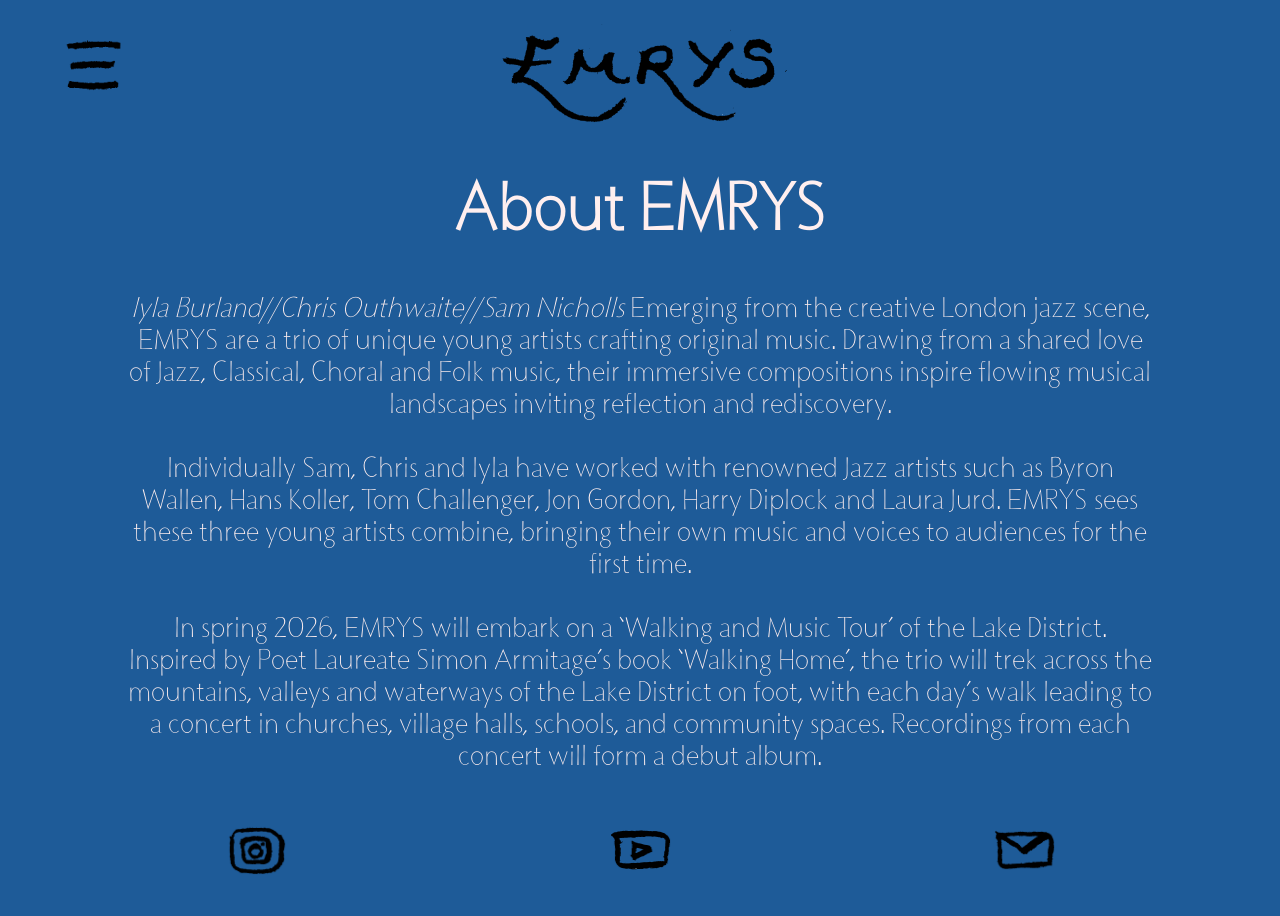
==== ABOUT.html @ a282ab23 "Add files via upload" ====
<!DOCTYPE html>
<html>
    <head>
        <meta charset="utf-8">
        <meta name="viewport" content="width=device-width, initial-scale=1.0; minimum-scale=1.0">

        <title>EMRYS</title>

        <link rel="stylesheet" href="style.css">

        <link rel="canonical" href="www.emrysmusic.com">

        <link rel="icon" href="EMRYSLOGOFAVICON.png">


        <meta name="author" content="Iyla Burland">

        <meta name="description" content="Emerging from the creative London jazz scene, EMRYS are a trio of unique young artists crafting original jazz music. Drawing from a shared love of Jazz, Classical, Choral and Folk music, their compositions inspire flowing musical landscapes, inviting reflection and rediscovery. Named after the wise folkloric figure of EMRYS (Merlin), the trio are led by the guiding force of their music and the unity of creating it together.">

        <meta name="robots" content="index, follow">

        <!--INCLUDE LINK CANONICAL TAG-->

        <style>

            
            @media only screen and (max-width: 1500px), (pointer: coarse) {body {width: 100vw; height: 100vh; background-color: rgb(30, 91, 152); background-position: center top; background-size: auto 100vh; background-repeat: no-repeat; background-attachment: scroll; overflow: hidden;}}

            @media only screen and (min-width: 1500px) {body {width: 100vw; height: 100vh; background-color: rgb(30, 91, 152); background-position: center; background-size: contain; background-repeat: no-repeat; background-attachment: fixed;}}


          
            button {background-color: rgba(0, 128, 0, 0); opacity: 100%;}
           





/*.show {display: block;}*/
        </style>


            

        

        
        


    </head>

    <body>

        
        

        <script>
        function myFunction() {
  document.getElementById("myDropdown").classList.toggle("show");
}
// Close the dropdown menu if the user clicks outside of it
window.onclick = function(event) {
  if (!event.target.matches('.dropbtn')) {
    var dropdowns = document.getElementsByClassName("dropdown-content");
    var i;
    for (i = 0; i < dropdowns.length; i++) {
      var openDropdown = dropdowns[i];
      if (openDropdown.classList.contains('show')) {
        openDropdown.classList.remove('show');
      }
    }
  }
  
}


function blockhide() {
  document.getElementById("blockhide").classList.toggle("hide");
}
// Close the dropdown menu if the user clicks outside of it


/*
function menubuttonrotate() {
  document.getElementById('menulogorotate').src="menulogorotate.png"
}

function menubuttonreverse () {
  document.getElementById('menulogorotate').src="menulogo.png"
}

function hidedropdown () {
  document.getElementById('myDropdown').classList.remove('show')
}

*/



function menubuttonrotate() {
var menulogorotate = document.getElementById("menulogorotate");
    
  if (menulogorotate.style.transform === 'rotate(90deg)') {
    menulogorotate.style.transform = 'rotate(0deg)';
  } else {
    menulogorotate.style.transform = 'rotate(90deg)';
  }
  }




</script>

        

    <!--
            @media only screen and (max-width: 1500px), (pointer: coarse) {body {width: 100vw; height: 100vh; background-image: url(EMRYSBACKGROUND.jpg); background-position: center top; background-size: auto 100vh; background-repeat: no-repeat; background-attachment: scroll; overflow: hidden;}}

            @media only screen and (min-width: 1500px) {body {width: 100vw; height: 100vh; background-image: url(EMRYSBACKGROUND.jpg); background-position: center; background-size: contain; background-repeat: no-repeat; background-attachment: fixed;}}
-->
           <div class="headersmall">
            
            <div>
              <div class="dropdown-small"> 
                <button onclick="myFunction(); menubuttonrotate(); blockhide()" class="dropbtn"><img class="menu-items" id="menulogorotate" style="text-align: center; text-justify: center; transform: translate(0vw, -0.5vh);" src="menulogo.png" alt="Menu"></button>
                  <div id="myDropdown" class="dropdown-content-small">
                    <div class="headercontentsmall" style="margin-top: 15vh;">
                      <div></div>
                      <div> <a style="height: 10vh; padding-top: 5vh;" href="ABOUT.html"><img style="transform: translate(0%,0%); position: relative; place-items: right; align-items: right; text-align: right; filter: invert(100%);" class="about" src="ABOUT.png" alt="About EMRYS"></a></a></div>
                      <div></div>
                    
                    </div>

                    <div class="headercontentsmall" style="margin-top: 30vh;">
                      <div></div>
                      <div> <a style="height: 17vh; padding-top: 2.5vh;" href="WALKING-TOUR.html"><img style="transform: translate(0%,0%); place-items: center; filter: invert(100%);" class="mountain" src="MOUNTAIN.png" alt="EMRYS Walking Tour 2026"></a></div>
                      <div></div>
                    </div>
                    
                    <div class="headercontentsmall" style="margin-top: 49.5vh;">
                      <div></div>
                      <div><a style="height: 22vh; padding-top: 2.5vh;" href="UPCOMING-GIGS.html"><img style="transform: translate(0%,0%); place-items: center; filter: invert(100%);" class="double-bass" src="UPCOMING-GIGS.png" alt="EMRYS Upcoming Concerts"></a></div>
                      <div></div>
                    </div>
                  </div>
              </div>
            </div>
            <div><a href="index.html"><img class="logo" src="EMRYSLOGO.png" alt="EMRYS Homepage"></a></div>
            <div></div>
        </div> 


        <!--
        <button onclick="menubuttonreverse(); hidedropdown()" class="menubuttonreverse"><img style="opacity: 0%; z-index: 100000; size: 1000%; overflow: hidden;" src="LINKPIC.jpg" alt=""></button>
        -->
        

        <div class="headerlarge">
            
            
            <div>
                  <div class="dropdown-large"> 
                    <button class="dropbtn"><a href="index.html"><img class="logo" src="EMRYSLOGO.png" alt="EMRYS Homepage"></a></button>
                      <div id="myDropdown" class="dropdown-content-large">
                          <a href="ABOUT.html"><img style="transform: translate(20%,70%); filter: invert(100%);" class="about" src="ABOUT.png" alt="About EMRYS"></a></a>
                          <a href="WALKING-TOUR.html"><img style="transform: translate(7%,-20%); filter: invert(100%);" class="mountain" src="MOUNTAIN.png" alt="EMRYS Walking Tour 2026"></a>
                          <a href="UPCOMING-GIGS.html"><img style="transform: translate(50%,20%); filter: invert(100%);" class="double-bass" src="UPCOMING-GIGS.png" alt="EMRYS Upcoming Concerts"></a>
                  </div>
            </div>
            <div></div>
            <div></div>
        </div> 
        

        <div style="text-align: center;">

       
        
        </div>


        <div class="menu">
            
            <div><a target="_blank" href="https://www.instagram.com/emrys_music_/"><img style="text-align: center; filter: invert(0%);" class="menu-items" src="INSTAGRAM.png" alt="EMRYS Instagram"></a></div>
            <div><a target="_blank" href="https://www.youtube.com/watch?v=WxBNK2othuY&list=PLcSSja10ypCjxff4FdkxzLwWzj-yuNwCM"><img style="text-align: center; filter: invert(0%);" class="menu-items" src="YOUTUBE.png" alt="EMRYS Youtube"></a></div>
            <div><a href="CONTACT.html"><img style="text-align: center; filter: invert(0%);" class="menu-items" src="CONTACT.png" alt="EMRYS Contact Page"></a></div>
            
        </div>


        <div class="block" id="blockhide">

            <div class="block-text">
            
                <h1>About EMRYS</h1>
                
                <p><i>Iyla Burland//Chris Outhwaite//Sam Nicholls</i>
                
                Emerging from the creative London jazz scene, EMRYS are a trio of unique young artists crafting original music. Drawing
                from a shared love of Jazz, Classical, Choral and Folk music, their immersive compositions inspire flowing musical
                landscapes inviting reflection and rediscovery.
                <br><br>
                Individually Sam, Chris and Iyla have worked with renowned Jazz artists such as Byron Wallen, Hans Koller, Tom
                Challenger, Jon Gordon, Harry Diplock and Laura Jurd. EMRYS sees these three young artists combine, bringing their own
                music and voices to audiences for the first time.
                <br><br>
                In spring 2026, EMRYS will embark on a ‘Walking and Music Tour’ of the Lake District. Inspired by Poet Laureate Simon
                Armitage’s book ‘Walking Home’, the trio will trek across the mountains, valleys and waterways of the Lake District on
                foot, with each day’s walk leading to a concert in churches, village halls, schools, and community spaces. Recordings
                from each concert will form a debut album.
                
                
                </p>

                </div>
            
        </div>

        
           
        
       


    </body>


    







</html>
---- style.css ----
/*@media only screen and (max-width: 1500px) {.emrys {padding-left: 2%;}}*/
/*pointer coarse*/

@media only screen and (max-width: 1500px),
(pointer: coarse) {
    .menu {
        z-index: 10;
        padding-top: 5vh;
        position: fixed;
        padding-left: 5vw;
        padding-right: 5vw;
        bottom: 0;
        left: 0;
        right: 0;
        padding-bottom: 2vh;
        display: grid;
        grid-template-columns: 1fr 1fr 1fr;
        align-items: center;
        justify-items: center;
        visibility: visible;
    }
}

/*POINTER COARSE*/
@media only screen and (max-width: 900px),
(pointer: coarse) {
    .centre-menu {
        z-index: 10;
        padding-top: 5vh;
        position: fixed;
        bottom: 55%;
        left: 0;
        right: 0;
        padding-bottom: 2vh;
        display: grid;
        padding-left: 5vw;
        padding-right: 5vw;
        grid-template-columns: 1fr 1fr 1fr;
        align-items: center;
        justify-items: center;
    }
}

/*pointer coarse*/
@media only screen and (max-width: 900px),
(pointer: coarse) {
    .menu-blur {
        z-index: 10;
        padding-top: 5vh;
        position: fixed;
        bottom: 0;
        left: 0;
        right: 0;
        padding-bottom: 2vh;
        display: grid;
        grid-template-columns: 1fr 1fr 1fr;
        align-items: center;
        justify-items: center;
        backdrop-filter: blur(10px);
    }
}

/*pointer coarse*/
@media only screen and (max-width: 1500px),
(pointer: coarse) {
    .headersmall {
        position: fixed;
        z-index: 10;
        top: 0;
        left: 0;
        right: 0;
        display: grid;
        padding-left: 5vw;
        padding-right: 5vw;
        grid-template-columns: 1fr 1fr 1fr;
        height: 17vh;
        align-items: center;
        justify-items: center;
        visibility: visible;
    }
}

@media only screen and (max-width: 1500px),
(pointer: coarse) {
    .headercontentsmall {
        position: fixed;
        background-color: none;
        z-index: 10;
        top: 0;
        left: 0;
        right: 0;
        display: grid;
        padding-left: 5vw;
        padding-right: 5vw;
        grid-template-columns: 1fr 1fr 1fr;
        align-items: center;
        justify-items: center;
        visibility: visible;
    }
}

@media only screen and (max-width: 1500px),
(pointer: coarse) {
    .headercontentsmall:hover {
        filter: invert(100%);
    }
}

@media only screen and (max-width: 1500px),
(pointer: coarse) {
    .headerlarge {
        position: fixed;
        z-index: 10;
        top: 0;
        left: 0;
        right: 0;
        display: grid;
        padding-left: 5vw;
        padding-right: 5vw;
        grid-template-columns: 1fr 1fr 1fr;
        height: 17vh;
        align-items: center;
        justify-items: center;
        visibility: hidden;
    }
}

/*pointer coarse*/
@media only screen and (max-width: 900px),
(pointer: coarse) {
    .header-blur {
        position: fixed;
        z-index: 10;
        top: 0;
        left: 0;
        right: 0;
        display: grid;
        padding-left: 5vw;
        padding-right: 5vw;
        grid-template-columns: 2fr 1fr 1fr 1fr;
        height: 17vh;
        align-items: center;
        justify-items: center;
        mask: linear-gradient(black, black, black, black, transparent);
        -webkit-backdrop-filter: blur(7px);
        backdrop-filter: blur(7px);
        transform: translate3d(0, 0, 0);
    }
}

@media only screen and (max-width: 1500px),
(pointer: coarse) {
    .contactinfo {
        position: absolute;
        top: 0;
        left: 0;
        transform: translate(10vw, 100%);
    }
}

/*pointer coarse*/
@media only screen and (max-width: 420px),
(pointer: coarse) {
    .menu-items {
        width: 6vmax;
        filter: sepia(100%) saturate(100%);
    }
}

@media only screen and (max-width: 1500px),
(pointer: coarse) {
    .centreimage {
        padding-left: 0vw;
        text-align: center;
    }
}

@media only screen and (max-width: 420px),
(pointer: coarse) {
    .double-bass {
        width: 11vmax;
        filter: sepia(100%) saturate(100%);
        transform: rotate(20deg);
    }
}

@media only screen and (max-width: 420px),
(pointer: coarse) {
    .double-bass-small {
        width: 7vmax;
        filter: sepia(100%) saturate(100%);
        transform: rotate(20deg);
    }
}

@media only screen and (max-width: 420px),
(pointer: coarse) {
    .about {
        width: 17vmax;
        filter: sepia(100%) saturate(100%);
    }
}

@media only screen and (max-width: 420px),
(pointer: coarse) {
    .about-small {
        width: 10vmax;
        filter: sepia(100%) saturate(100%);
    }
}

@media only screen and (max-width: 420px),
(pointer: coarse) {
    .mountain {
        width: 18vmax;
        filter: sepia(100%) saturate(100%);
    }
}

@media only screen and (max-width: 420px),
(pointer: coarse) {
    .mountain-small {
        width: 10vmax;
        filter: sepia(100%) saturate(100%);
        position: absolute;
        transform: translate(-50%, -50%);
    }
}

@media only screen and (max-width: 420px),
(pointer: coarse) {
    .logo {
        width: 24vmax;
        filter: sepia(100%) saturate(100%);
    }
}

@media only screen and (max-width: 420px),
(pointer: coarse) {
    .logo-small {
        width: 15vmax;
        filter: sepia(100%) saturate(100%);
        position: absolute;
        transform: translate(-70%, -50%);
    }
}

@media only screen and (max-width: 1500px),
(pointer: coarse) {
    .block {
        position: absolute;
        top: 15vh;
        left: 0;
        height: 75vh;
        width: 110vw;
        text-justify: center;
        padding-bottom: 0;
        padding-right: 0;
        visibility: visible;
        z-index: -10000;
        background-color: none;
        overflow-y: scroll;
        scrollbar-width: thin;
        scrollbar-track-color: none;
        scrollbar-button: hidden;
        scrollbar-color: rgb(187, 84, 84);
        
    }
}

@media only screen and (max-width: 1500px),
(pointer: coarse) {
    .block-text {
        width: 80vw; margin-left: 10vw;
        
    }
}



@media only screen and (max-width: 420px),
(pointer: coarse) {
    h1 {
        font-size: 8vmin
    }
}

@media only screen and (max-width: 420px),
(pointer: coarse) {
    p {
        font-size: 4vmin;
    }
}

@media only screen and (max-width: 420px),
(pointer: coarse) {
    .link-pic {
        position: absolute;
        top: 20%;
        left: 50%;
        transform: translate(-50%, -50%);
        max-width: 90vmax;
        opacity: 0
    }
}

@media only screen and (max-width: 420px),
(pointer: coarse) {
    .teacoffee {
        display: grid;
        grid-template-columns: 1fr;
        align-items: center;
        justify-items: center;
        column-gap: 3vh;
        transform: translate(0, -25%);
    }
}

@media only screen and (max-width: 420px),
(pointer: coarse) {
    .walkingtourconcerts {
        display: grid;
        grid-template-columns: 3fr 1fr;
        align-items: center;
        justify-items: center;
        column-gap: 3vh;
        height: auto;
    }
}

@media only screen and (max-width: 600px),
(pointer: coarse) {
    .picgrid {
        display: grid;
        grid-template-columns: 1fr;
        align-items: center;
        justify-items: center;
    }
}

@media only screen and (max-width: 600px),
(pointer: coarse) {
    .picgridabout {
        display: grid;
        grid-template-columns: 1fr 1fr 1fr;
        align-items: center;
        justify-items: center;
    }
}

@media only screen and (max-width: 600px),
(pointer: coarse) {
    .collage {
        width: 90vw;
    }
}

@media only screen and (max-width: 600px),
(pointer: coarse) {
    .collagesolo {
        width: 90vw;
    }
}

@media only screen and (max-width: 600px),
(pointer: coarse) {
    .collageabout {
        width: 30vw;
    }
}

@media only screen and (max-width: 500px),
(pointer: coarse) {
    .center {
        position: relative;
        padding-top: 5vh;
        display: flex;
        justify-content: center;
        align-items: center;
    }
}





@media only screen and (min-width: 600px) and (max-width: 900px) and (pointer: fine) {
    .header-blur {
        position: fixed;
        z-index: 10;
        top: 0;
        left: 0;
        right: 0;
        margin: auto;
        height: 23vh;
        display: grid;
        grid-template-columns: 1fr 1fr 1fr 1fr;
        align-items: center;
        justify-items: center;
        mask: linear-gradient(black, black, black, black, transparent);
        -webkit-backdrop-filter: blur(7px);
        backdrop-filter: blur(7px);
        transform: translate3d(0, 0, 0);
        width: 100vmin;
    }
}





/*keep below as breakpoint margins, set above as pointer coarse?*/
/*
@media only screen and (min-width: 900px) and (max-width: 1500px) and (pointer: coarse) {.menu {z-index: 10; position: fixed; bottom: 0; left: 0; right: 0; padding-bottom: 2vh; padding-left: 5vw; padding-right: 5vw; display: grid; grid-template-columns: 1fr 1fr 1fr; align-items: center; justify-items: center; visibility: visible;}
}

@media only screen and (min-width: 900px) and (max-width: 1500px) and (pointer: fine) {.menu {z-index: 10; position: fixed; bottom: 0; left: 0; right: 0; padding-bottom: 2vh; margin-left: auto; margin-right: auto; width: 155vh; display: grid; grid-template-columns: 1fr 1fr 1fr; align-items: center; justify-items: center; visibility: visible;}
}

@media only screen and (min-width: 900px) and (max-width: 1500px) and (pointer: coarse) {.centre-menu {z-index: 10; padding-top: 5vh; position: fixed; bottom: 57%; left: 0; right: 0; padding-bottom: 2vh; display: grid; padding-left: 5vw; padding-right: 5vw; grid-template-columns: 1fr 1fr 1fr; align-items: center; justify-items: center;}
}

@media only screen and (min-width: 900px) and (max-width: 1500px) and (pointer: fine) {.centre-menu {z-index: 10; position: fixed; top: 42vh; bottom: 40vh; left: 0; right: 0; padding-bottom: 2vh; margin-left: auto; margin-right: auto; display: grid; width: 155vh; grid-template-columns: 1fr 1fr 1fr; align-items: center; justify-items: center;}
}

@media only screen and (min-width: 900px) and (max-width: 1500px) and (pointer: coarse) {.headersmall {position: fixed; z-index: 10; top: 0; left: 0; right: 0; padding-left: 5vw; padding-right: 5vw; display: grid; grid-template-columns: 1fr 1fr 1fr; align-items: center; justify-items: center; visibility: visible;}
}

@media only screen and (min-width: 900px) and (max-width: 1500px) and (pointer: fine) {.headersmall {position: fixed; z-index: 10; top: 0; left: 0; right: 0; padding-left: 5vw; padding-right: 5vw; display: grid; grid-template-columns: 1fr 1fr 1fr; align-items: center; justify-items: center; visibility: visible;}
}

@media only screen and (min-width: 900px) and (max-width: 1500px) and (pointer: fine) {.headerlarge {position: fixed; z-index: 10; top: 0; left: 0; right: 0; height: 23vh; margin-left: auto; margin-right: auto; width: 155vh; display: grid; grid-template-columns: 1fr 1fr 1fr; align-items: center; justify-items: center; visibility: hidden;}
}

@media only screen and (min-width: 900px) and (max-width: 1500px) and (pointer: coarse) {.headerlarge {position: fixed; z-index: 10; top: 0; left: 0; right: 0; height: 23vh; margin-left: auto; margin-right: auto; width: 155vh; display: grid; grid-template-columns: 1fr 1fr 1fr; align-items: center; justify-items: center; visibility: hidden;}
}
*/
@media only screen and (min-width: 900px) and (max-width: 1500px) and (pointer: coarse) {
    .header-blur {
        position: fixed;
        z-index: 10;
        top: 0;
        left: 0;
        right: 0;
        margin-left: auto;
        margin-right: auto;
        display: grid;
        grid-template-columns: 2fr 1fr 1fr 1fr;
        align-items: center;
        justify-items: center;
        mask: linear-gradient(black, black, black, black, transparent);
        -webkit-backdrop-filter: blur(7px);
        backdrop-filter: blur(7px);
        transform: translate3d(-58px, 0, 0);
        height: 23vmin;
    }
}

/*pointer coarse*/
@media only screen and (min-width: 900px) and (max-width: 1500px) and (pointer: fine) {
    .header-blur {
        position: fixed;
        z-index: 10;
        top: 0;
        left: 0;
        right: 0;
        margin: auto;
        height: 23vh;
        display: grid;
        grid-template-columns: 2fr 1fr 1fr 1fr;
        align-items: center;
        justify-items: center;
        mask: linear-gradient(black, black, black, black, transparent);
        -webkit-backdrop-filter: blur(7px);
        backdrop-filter: blur(7px);
        transform: translate3d(-58px, 0, 0);
        width: 130vh;
    }
}













/*@media only screen and (min-width: 1500px) {.emrys {padding-left: 20%;}}*/

@media only screen and (min-width: 1500px) {
    .menu {
        z-index: 10;
        position: fixed;
        bottom: 0;
        left: 0;
        right: 0;
        padding-bottom: 2vh;
        padding-left: 0vw;
        padding-right: 0vw;
        display: grid;
        grid-template-columns: 1fr 1fr 1fr;
        align-items: center;
        justify-items: center;
    }
}

@media only screen and (min-width: 1500px) {
    .centre-menu {
        z-index: 10;
        position: fixed;
        top: 42vh;
        bottom: 40vh;
        left: 0;
        right: 0;
        padding-bottom: 2vh;
        padding-left: 0vw;
        padding-right: 0vw;
        display: grid;
        grid-template-columns: 1fr 1fr 1fr;
        align-items: center;
        justify-items: center;
    }
}

@media only screen and (min-width: 1500px) {
    .centreimage {
        padding-left: 9vw;
    }
}

@media only screen and (min-width: 1500px) {
    .menu-blur {
        z-index: 10;
        position: fixed;
        bottom: 0;
        left: 0;
        right: 0;
        padding-bottom: 2vh;
        padding-left: 10vw;
        padding-right: 10vw;
        display: grid;
        grid-template-columns: 1fr 1fr 1fr;
        align-items: center;
        justify-items: center;
    }
}

@media only screen and (min-width: 1500px) {
    .headersmall {
        position: fixed;
        z-index: 10;
        width: vw;
        height: 23vh;
        top: 0;
        left: 0;
        right: 0;
        padding-left: 0;
        padding-right: 0;
        display: grid;
        grid-template-columns: 1fr 1fr 1fr;
        align-items: center;
        justify-items: center;
        margin-left: auto;
        margin-right: auto;
        visibility: hidden;
    }
}

@media only screen and (min-width: 1500px) {
    .headerlarge {
        position: fixed;
        z-index: 10;
        width: vw;
        height: 23vh;
        top: 0;
        left: 0;
        right: 0;
        padding-left: 0;
        padding-right: 0;
        display: grid;
        grid-template-columns: 1fr 1fr 1fr;
        align-items: center;
        justify-items: center;
        margin-left: auto;
        margin-right: auto;
        visibility: visible;
    }
}

@media only screen and (min-width: 1500px) {
    .header-blur {
        position: fixed;
        z-index: 10;
        top: 0;
        left: 0;
        right: 0;
        margin: auto;
        height: 23vh;
        display: grid;
        grid-template-columns: 2fr 1fr 1fr 1fr;
        align-items: center;
        justify-items: center;
        mask: linear-gradient(black, black, black, black, transparent);
        -webkit-backdrop-filter: blur(7px);
        backdrop-filter: blur(7px);
        transform: translate3d(-89px, 0, 0);
        width: 130vh;
    }
}

@media only screen and (min-width: 1500px) {
    .contactinfo {
        position: absolute;
        transform: translate(0%, 100%);
        margin-right: 17vw;
        margin-left: 17vw;
    }
}

@media only screen and (min-width: 420px) {
    .menu-items {
        width: 7vmin;
        filter: sepia(100%) saturate(100%);
    }
}

@media only screen and (min-width: 420px) {
    .double-bass {
        width: 13vmin;
        filter: sepia(100%) saturate(100%);
    }
}

@media only screen and (min-width: 420px) {
    .about {
        width: 20vmin;
        filter: sepia(100%) saturate(100%);
    }
}

@media only screen and (min-width: 420px) {
    .mountain {
        width: 24vmin;
        filter: sepia(100%) saturate(100%);
    }
}

@media only screen and (min-width: 420px) {
    .double-bass-small {
        width: 10vmin;
        filter: sepia(100%) saturate(100%);
    }
}

@media only screen and (min-width: 420px) {
    .about-small {
        width: 15vmin;
        filter: sepia(100%) saturate(100%);
    }
}

@media only screen and (min-width: 420px) {
    .mountain-small {
        width: 18vmin;
        filter: sepia(100%) saturate(100%);
        position: absolute;
        transform: translate(-50%, -50%);
    }
}

@media only screen and (min-width: 420px) {
    .teacoffee {
        display: grid;
        grid-template-columns: 1fr;
        align-items: center;
        justify-items: center;
        column-gap: 3vh;
        transform: translate(0, -25%);
    }
}

@media only screen and (min-width: 420px) {
    .walkingtourconcerts {
        display: grid;
        grid-template-columns: 3fr 1fr;
        align-items: center;
        justify-items: center;
        column-gap: 3vh;
        height: auto;
    }
}


@media only screen and (min-width: 420px) {
    .logo {
        width: 34vmin;
        filter: sepia(100%) saturate(100%);
        position: absolute;
        transform: translate(-50%, -50%);
    }
}

@media only screen and (min-width: 420px) {
    .logo-small {
        width: 29vmin;
        filter: sepia(100%) saturate(100%);
        position: absolute;
        transform: translate(-50%, -50%);
    }
}

@media only screen and (min-width: 420px) {
    h1 {
        font-size: 7vmin;
    }
}



@media only screen and (min-width: 420px) {
    p {
        font-size: 3vmin;
    }
}

@media only screen and (min-width: 420px) {
    .link-pic {
        position: absolute;
        top: 20%;
        left: 50%;
        transform: translate(-50%, -50%);
        max-height: 70vmin;
        opacity: 1
    }
}

@media only screen and (min-width: 600px) {
    .picgrid {
        display: grid;
        grid-template-columns: 1fr 1fr;
        column-gap: 1vw;
    }
}

@media only screen and (min-width: 600px) {
    .picgridabout {
        display: grid;
        grid-template-columns: 1fr 1fr 1fr;
        column-gap: 1vw;
    }
}

@media only screen and (min-width: 600px) {
    .collage {
        width: 100%;
    }
}

@media only screen and (min-width: 600px) {
    .collageabout {
        width: 100%;
    }
}

@media only screen and (min-width: 600px) {
    .collagesolo {
        width: 60%;
    }
}

@media only screen and (min-width: 1500px) {
    .block {
        position: absolute;
        top: 15vh;
        left: 0;
        width: 100vw;
        height: 70vh;
        text-justify: center;
        padding-bottom: 0;
        padding-right: 0;
        visibility: visible;
        z-index: -10000;
        background-color: none;
        overflow-y: scroll;
        scrollbar-width: thin;
        scrollbar-track-color: none;
        scrollbar-button: hidden;
        scrollbar-color: rgb(187, 84, 84);
        
    }
}

@media only screen and (min-width: 1500px),
(pointer: coarse) {
    .block-text {
        width: 50vw; margin-left: 25vw;
        
    }
}

@media only screen and (min-width: 500px) {
    .center {
        position: relative;
        padding-top: 5vh;
        display: flex;
        justify-content: center;
        align-items: center;
    }
}

h1 {
    font-family: Evening-Regular;
    font-weight: bold;
    color: rgb(255, 239, 239);
    z-index: 0;
    text-align: center;
}

h2 {
    font-family: Evening-Regular;
    color: rgb(255, 239, 239);
    z-index: 0;
    text-align: center;
}

a {
    text-decoration: none;
    color: rgb(255, 239, 239);
}

.link-pic {
    position: absolute;
    transform: translate(-50%, 0);
    max-width: 90vmax;
    opacity: 0;
    z-index: 0;
}

@media only screen and (max-width: 1500px){
p {
    font-family: Evening-Regular;
    font-weight: normal;
    color: rgb(255, 239, 239);
    z-index: 0;
    text-align: center;
}
}

@media only screen and (min-width: 1500px){
p {
    font-family: Evening-Regular;
    font-weight: normal;
    color: rgb(255, 239, 239);
    z-index: 0;
    text-align: center;
}
}


iframe {
    width: 80vmin;
    height: 45vmin
}


.mailing-list {
    color: rgb(255, 255, 255);
    font-weight: bold;
    filter: sepia(100%) saturate(100%);
    background-color: black;
}

.hover-effect:hover {
    cursor: pointer;
    color: black;
    background-color: rgb(255, 255, 255);
    filter: sepia(100%) saturate(100%);
}

@font-face {
    font-family: Evening-Regular;
    src: url("Evening-Regular.otf");
}



/*  UPDATES*/



@media only screen and (max-width:1500px) {
    .dropbtn {
        position: fixed;
        top: 0;
        left: 2vw;
        width: 15vmin;
        height: 17vh;
        font-family: Evening-Regular;
        font-weight: Bold;
        padding: 0px;
        font-size: 16px;
        border: none;
        cursor: pointer;
        z-index: 1000;
        background-color: none;
        transform: translate(0, -0.3vh);
        background-color: none;
    }
}


@media only screen and (min-width:1500px) {
    .dropbtn {
        position: fixed;
        top: 3vh;
        left: 10vw;
        width: 34vmin;
        height: 12vmin;
        font-family: Evening-Regular;
        font-weight: Bold;
        padding: 0px;
        font-size: 16px;
        border: none;
        cursor: pointer;
        z-index: 1000;

    }
}



/* Dropdown button on hover & focus 
.dropbtn:hover, .dropbtn:focus {
  background-color: #2980B9;
}*/

/* The container <div> - needed to position the dropdown content */
.dropdown-small {
    position: fixed;
    top: 0;
    left: 0;
    padding-top: 0vh;
    z-index: 1000;


}

.dropdown-large {
    position: fixed;
    top: 15vh;
    left: 10vw;
    padding-top: 0vh;
    z-index: 1000;
}

/* Dropdown Content (Hidden by Default) */
.dropdown-content-small {
    display: none;
    position: fixed;
    top: 0;
    left: 0;
    background-color: none;
    width: 100vw;
    z-index: 1000;
    align-items: center;
    text-align: center;



}

.dropdown-content-large {
    display: none;
    position: fixed;
    top: 15vh;
    left: 10vw;
    background-color: none;
    width: 34vmin;
    z-index: 1000;
    align-items: center;
    text-align: center;
    

}

/* Links inside the dropdown */

.dropdown-content-small a {
    color: black;
    padding: none;
    text-decoration: none;
    display: grid;
    width: device-width;
    grid-template-rows: 1fr 1fr 1fr;
    font-family: Evening-Regular;
    font-weight: Bold;
    z-index: 1000;
    align-items: center;
    justify-content: center;
    place-items: center;



}


.dropdown-content-large a {
    color: black;
    padding: 12px 16px;
    text-decoration: none;
    display: grid;
    height: 15vmin;
    grid-template-rows: 1fr 1fr 1fr;
    font-family: Evening-Regular;
    font-weight: Bold;
    z-index: 1000;
}


/* Show the dropdown menu on hover */



@media only screen and (min-width: 1500px) {
    .dropdown-large:hover .dropdown-content-large {
        display: grid;
    }
}

/* Change the background color of the dropdown button when the dropdown content is shown*/
@media only screen and (min-width: 1500px) {
    .dropdown-large:hover .dropbtn {
        filter: invert(100%);
        background-color: white;
    }
}

/*
@media only screen and (max-width: 800px) {
.dropdown:hover .dropbtn {filter: invert(100%); background-color: rgba(255, 255, 255, 0);}}

.dropdown-content-small a:hover {filter: invert(100%);}*/

.dropdown-content-large a:hover {
    filter: invert(100%);
}


.show {
    display: grid;
}

.hide {
    
    visibility: hidden;
}

.menubuttonreverse {
    size: 100000%;

    border: none;

}
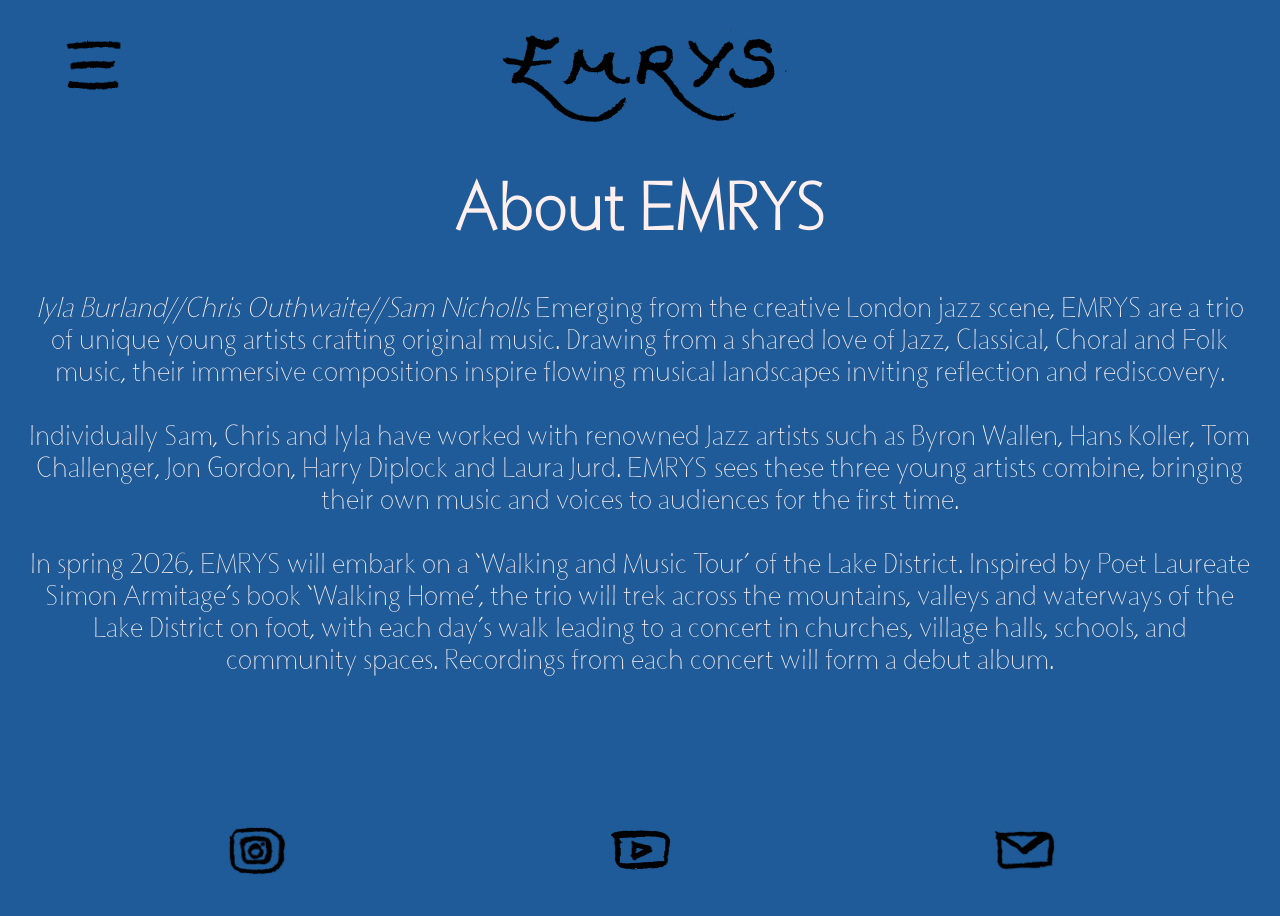
==== commit 36f27868: "Add files via upload" ====
--- a/ABOUT.html
+++ b/ABOUT.html
@@ -216,6 +216,8 @@
                 
                 </p>
 
+                
+
                 </div>
             
         </div>
--- a/style.css
+++ b/style.css
@@ -251,7 +251,7 @@
         position: absolute;
         top: 15vh;
         left: 0;
-        height: 75vh;
+        height: 65vh;
         width: 110vw;
         text-justify: center;
         padding-bottom: 0;
@@ -271,7 +271,7 @@
 @media only screen and (max-width: 1500px),
 (pointer: coarse) {
     .block-text {
-        width: 80vw; margin-left: 10vw;
+        width: 96vw; margin-left: 2vw;
         
     }
 }
@@ -288,7 +288,7 @@
 @media only screen and (max-width: 420px),
 (pointer: coarse) {
     p {
-        font-size: 4vmin;
+        font-size: 5vmin;
     }
 }
 
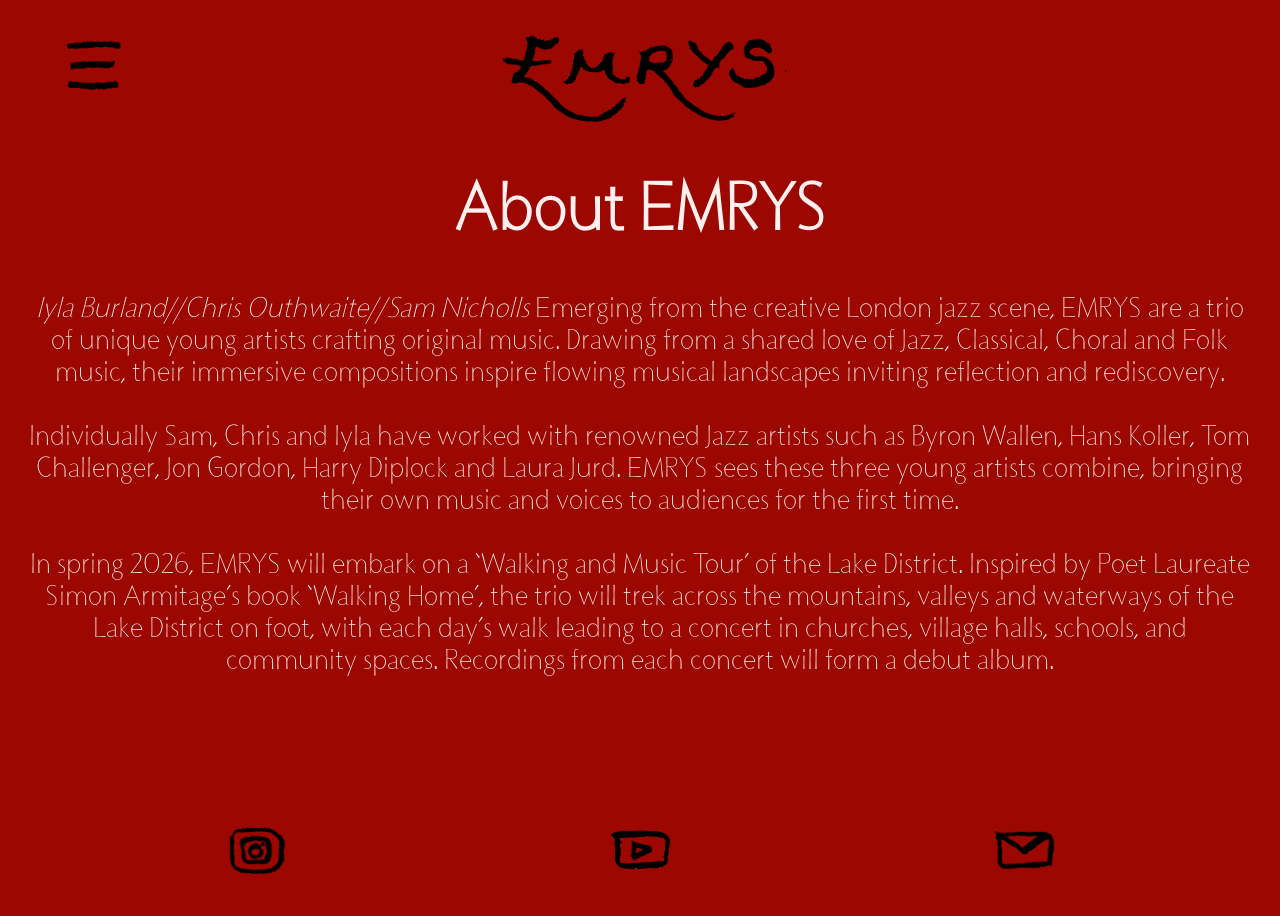
==== commit 314d7f73: "Add files via upload" ====
--- a/ABOUT.html
+++ b/ABOUT.html
@@ -25,9 +25,9 @@
         <style>
 
             
-            @media only screen and (max-width: 1500px), (pointer: coarse) {body {width: 100vw; height: 100vh; background-color: rgb(30, 91, 152); background-position: center top; background-size: auto 100vh; background-repeat: no-repeat; background-attachment: scroll; overflow: hidden;}}
-
-            @media only screen and (min-width: 1500px) {body {width: 100vw; height: 100vh; background-color: rgb(30, 91, 152); background-position: center; background-size: contain; background-repeat: no-repeat; background-attachment: fixed;}}
+            @media only screen and (max-width: 1500px), (pointer: coarse) {body {width: 100vw; height: 100vh; background-color: rgb(156, 8, 0); background-position: center top; background-size: auto 100vh; background-repeat: no-repeat; background-attachment: scroll; overflow: hidden;}}
+
+            @media only screen and (min-width: 1500px) {body {width: 100vw; height: 100vh; background-color: rgb(156, 8, 0); background-position: center; background-size: contain; background-repeat: no-repeat; background-attachment: fixed;}}
 
 
           
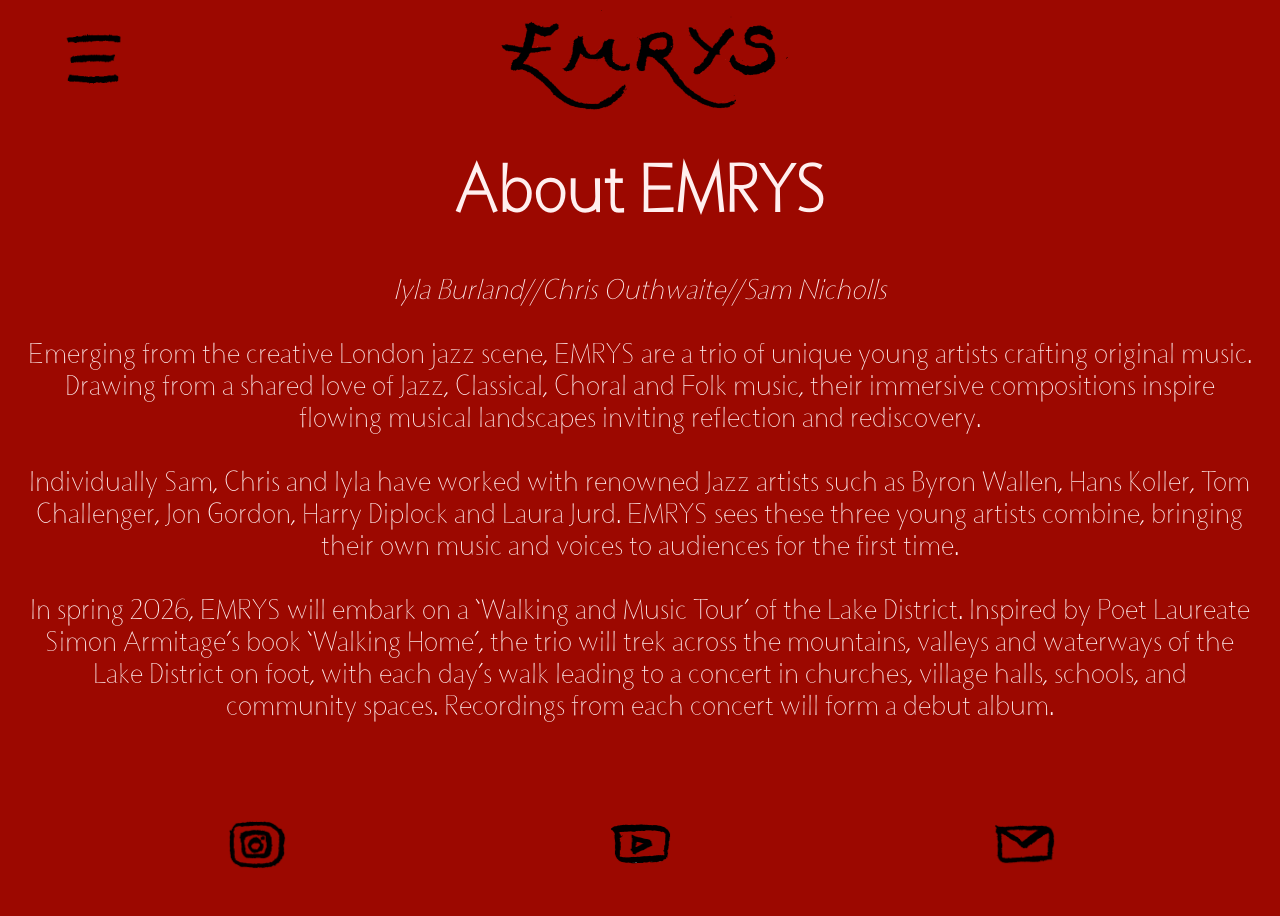
==== commit d0804e6e: "Add files via upload" ====
--- a/ABOUT.html
+++ b/ABOUT.html
@@ -29,7 +29,6 @@
 
             @media only screen and (min-width: 1500px) {body {width: 100vw; height: 100vh; background-color: rgb(156, 8, 0); background-position: center; background-size: contain; background-repeat: no-repeat; background-attachment: fixed;}}
 
-
           
             button {background-color: rgba(0, 128, 0, 0); opacity: 100%;}
            
@@ -57,63 +56,7 @@
         
         
 
-        <script>
-        function myFunction() {
-  document.getElementById("myDropdown").classList.toggle("show");
-}
-// Close the dropdown menu if the user clicks outside of it
-window.onclick = function(event) {
-  if (!event.target.matches('.dropbtn')) {
-    var dropdowns = document.getElementsByClassName("dropdown-content");
-    var i;
-    for (i = 0; i < dropdowns.length; i++) {
-      var openDropdown = dropdowns[i];
-      if (openDropdown.classList.contains('show')) {
-        openDropdown.classList.remove('show');
-      }
-    }
-  }
-  
-}
-
-
-function blockhide() {
-  document.getElementById("blockhide").classList.toggle("hide");
-}
-// Close the dropdown menu if the user clicks outside of it
-
-
-/*
-function menubuttonrotate() {
-  document.getElementById('menulogorotate').src="menulogorotate.png"
-}
-
-function menubuttonreverse () {
-  document.getElementById('menulogorotate').src="menulogo.png"
-}
-
-function hidedropdown () {
-  document.getElementById('myDropdown').classList.remove('show')
-}
-
-*/
-
-
-
-function menubuttonrotate() {
-var menulogorotate = document.getElementById("menulogorotate");
-    
-  if (menulogorotate.style.transform === 'rotate(90deg)') {
-    menulogorotate.style.transform = 'rotate(0deg)';
-  } else {
-    menulogorotate.style.transform = 'rotate(90deg)';
-  }
-  }
-
-
-
-
-</script>
+        
 
         
 
@@ -122,7 +65,7 @@
 
             @media only screen and (min-width: 1500px) {body {width: 100vw; height: 100vh; background-image: url(EMRYSBACKGROUND.jpg); background-position: center; background-size: contain; background-repeat: no-repeat; background-attachment: fixed;}}
 -->
-           <div class="headersmall">
+           <div class="headersmall" id="headersmall">
             
             <div>
               <div class="dropdown-small"> 
@@ -153,7 +96,11 @@
             <div></div>
         </div> 
 
-
+<div id="headershrunk" class="headershrink">
+          <div><img style="height: 5vh;" src="EMRYSLOGOFAVICON.png" alt=""></div>
+          <div></div>
+          <div></div>
+        </div>
         <!--
         <button onclick="menubuttonreverse(); hidedropdown()" class="menubuttonreverse"><img style="opacity: 0%; z-index: 100000; size: 1000%; overflow: hidden;" src="LINKPIC.jpg" alt=""></button>
         -->
@@ -183,7 +130,7 @@
         </div>
 
 
-        <div class="menu">
+        <div class="menu" id="menu">
             
             <div><a target="_blank" href="https://www.instagram.com/emrys_music_/"><img style="text-align: center; filter: invert(0%);" class="menu-items" src="INSTAGRAM.png" alt="EMRYS Instagram"></a></div>
             <div><a target="_blank" href="https://www.youtube.com/watch?v=WxBNK2othuY&list=PLcSSja10ypCjxff4FdkxzLwWzj-yuNwCM"><img style="text-align: center; filter: invert(0%);" class="menu-items" src="YOUTUBE.png" alt="EMRYS Youtube"></a></div>
@@ -193,12 +140,16 @@
 
 
         <div class="block" id="blockhide">
-
+          
+
+
+        
             <div class="block-text">
-            
-                <h1>About EMRYS</h1>
+              
+              <h1>About EMRYS</h1>
                 
                 <p><i>Iyla Burland//Chris Outhwaite//Sam Nicholls</i>
+                  <br><br>
                 
                 Emerging from the creative London jazz scene, EMRYS are a trio of unique young artists crafting original music. Drawing
                 from a shared love of Jazz, Classical, Choral and Folk music, their immersive compositions inspire flowing musical
@@ -215,17 +166,123 @@
                 
                 
                 </p>
-
-                
-
-                </div>
-            
-        </div>
-
-        
-           
-        
-       
+              <br><br><br><br><br><br><br><br><br><br>
+              </div>
+            
+</div>
+
+        <script>
+        function myFunction() {
+  document.getElementById("myDropdown").classList.toggle("show");
+}
+// Close the dropdown menu if the user clicks outside of it
+window.onclick = function(event) {
+  if (!event.target.matches('.dropbtn')) {
+    var dropdowns = document.getElementsByClassName("dropdown-content");
+    var i;
+    for (i = 0; i < dropdowns.length; i++) {
+      var openDropdown = dropdowns[i];
+      if (openDropdown.classList.contains('show')) {
+        openDropdown.classList.remove('show');
+      }
+    }
+  }
+  
+}
+
+
+function blockhide() {
+  document.getElementById("blockhide").classList.toggle("hide");
+}
+// Close the dropdown menu if the user clicks outside of it
+
+
+/*
+function menubuttonrotate() {
+  document.getElementById('menulogorotate').src="menulogorotate.png"
+}
+
+function menubuttonreverse () {
+  document.getElementById('menulogorotate').src="menulogo.png"
+}
+
+function hidedropdown () {
+  document.getElementById('myDropdown').classList.remove('show')
+}
+
+*/
+
+
+
+function menubuttonrotate() {
+var menulogorotate = document.getElementById("menulogorotate");
+    
+  if (menulogorotate.style.transform === 'rotate(90deg)') {
+    menulogorotate.style.transform = 'rotate(0deg)';
+  } else {
+    menulogorotate.style.transform = 'rotate(90deg)';
+  }
+  }
+
+
+
+
+  const scrollableBlock = document.getElementById("blockhide");
+  const header = document.getElementById("headershrunk");
+// 2. Attach the scroll event listener directly to that block
+scrollableBlock.addEventListener("scroll", () => {
+  const totalScrollableHeight = scrollableBlock.scrollHeight - scrollableBlock.clientHeight;
+
+  const currentScroll = scrollableBlock.scrollTop;
+
+  const scrollPercentage = currentScroll / totalScrollableHeight;
+  
+  // 3. Measure the scroll position of the block itself (not the window)
+  if (scrollPercentage >= 0.005) {
+    header.classList.add("showheadershrunk"); 
+  } else {
+    header.classList.remove("showheadershrunk"); 
+  }
+});
+
+
+
+const headersmall = document.getElementById("headersmall");
+// 2. Attach the scroll event listener directly to that block
+scrollableBlock.addEventListener("scroll", () => {
+  const totalScrollableHeight = scrollableBlock.scrollHeight - scrollableBlock.clientHeight;
+
+  const currentScroll = scrollableBlock.scrollTop;
+
+  const scrollPercentage = currentScroll / totalScrollableHeight;
+  
+  // 3. Measure the scroll position of the block itself (not the window)
+  if (scrollPercentage >= 0.005) {
+    headersmall.classList.add("headersmallhide"); 
+  } else {
+    headersmall.classList.remove("headersmallhide"); 
+  }
+});
+
+
+const menu = document.getElementById("menu");
+// 2. Attach the scroll event listener directly to that block
+scrollableBlock.addEventListener("scroll", () => {
+  const totalScrollableHeight = scrollableBlock.scrollHeight - scrollableBlock.clientHeight;
+
+  const currentScroll = scrollableBlock.scrollTop;
+
+  const scrollPercentage = currentScroll / totalScrollableHeight;
+  
+  // 3. Measure the scroll position of the block itself (not the window)
+  if (scrollPercentage >= 0.01) {
+    menu.classList.add("menuhide"); 
+  } else {
+    menu.classList.remove("menuhide"); 
+  }
+});
+
+</script>
 
 
     </body>
--- a/style.css
+++ b/style.css
@@ -4,7 +4,7 @@
 @media only screen and (max-width: 1500px),
 (pointer: coarse) {
     .menu {
-        z-index: 10;
+        z-index: 100;
         padding-top: 5vh;
         position: fixed;
         padding-left: 5vw;
@@ -18,8 +18,13 @@
         align-items: center;
         justify-items: center;
         visibility: visible;
-    }
-}
+        opacity: 1;
+        transition: opacity 0.2s ease;
+        background-color: rgb(156, 8, 0);
+    }
+}
+
+.menu.menuhide {opacity: 0;}
 
 /*POINTER COARSE*/
 @media only screen and (max-width: 900px),
@@ -65,7 +70,7 @@
 (pointer: coarse) {
     .headersmall {
         position: fixed;
-        z-index: 10;
+        z-index: 100;
         top: 0;
         left: 0;
         right: 0;
@@ -73,12 +78,43 @@
         padding-left: 5vw;
         padding-right: 5vw;
         grid-template-columns: 1fr 1fr 1fr;
-        height: 17vh;
+        height: 13vh;
         align-items: center;
         justify-items: center;
         visibility: visible;
-    }
-}
+        transition: visibility 0.1s ease;
+    }
+}
+
+.headersmall.headersmallhide {visibility: hidden;}
+
+@media only screen and (max-width: 1500px),
+(pointer: coarse) {
+    .headershrink {
+        position: fixed;
+        z-index: 100;
+        top: 0;
+        left: 0;
+        right: 0;
+        display: grid;
+        padding-left: 5vw;
+        padding-right: 5vw;
+        grid-template-columns: 1fr 1fr 1fr;
+        height: 5vh;
+        align-items: left;
+        justify-items: left;
+        opacity: 0;
+        background-color: white;
+        filter: invert(100%);
+        transition: opacity 0.2s ease;
+    }
+}
+
+.headershrink.showheadershrunk {opacity: 1; transform: translateY(0);}
+
+
+
+
 
 @media only screen and (max-width: 1500px),
 (pointer: coarse) {
@@ -227,11 +263,13 @@
     }
 }
 
-@media only screen and (max-width: 420px),
+@media only screen and (max-width: 1500px),
 (pointer: coarse) {
     .logo {
         width: 24vmax;
         filter: sepia(100%) saturate(100%);
+        text-align: center; text-justify: center;
+        transform: translate(0, 1vh);
     }
 }
 
@@ -245,14 +283,615 @@
     }
 }
 
-@media only screen and (max-width: 1500px),
+@media only screen and (max-width: 1500px) and
 (pointer: coarse) {
     .block {
         position: absolute;
-        top: 15vh;
-        left: 0;
-        height: 65vh;
-        width: 110vw;
+        top: 5vh;
+        left: 0;
+        height: 95vh;
+        width: 100vw;
+        text-align: center;
+        padding-bottom: 0;
+        padding-right: 0;
+        visibility: visible;
+        z-index: 1;
+        background-color: none;
+        overflow-y: scroll;
+        scrollbar-width: thin;
+        scrollbar-track-color: none;
+        
+        scrollbar-color: rgb(0, 0, 0);
+        
+        /*backdrop-filter: blur(8px);
+  -webkit-backdrop-filter: blur(8px);
+  
+  mask-image: linear-gradient(to bottom, transparent 0%, black 1%);
+  -webkit-mask-image: linear-gradient(to bottom, transparent 0%, black 1%);
+        
+  mask-image: linear-gradient(to top, transparent 0%, black 1%);
+  -webkit-mask-image: linear-gradient(to top, transparent 0%, black 1%);*/
+        
+    }
+}
+
+@media only screen and (max-width: 1500px) and
+(pointer: fine) {
+    .block {
+        position: absolute;
+        top: 5vh;
+        left: 0;
+        height: 95vh;
+        width: 100vw;
+        text-align: center;
+        padding-bottom: 0;
+        padding-right: 0;
+        visibility: visible;
+        z-index: 1;
+        background-color: none;
+        overflow-y: scroll;
+        scrollbar-width: thin;
+        scrollbar-track-color: none;
+        
+        scrollbar-color: rgb(0, 0, 0);
+        background-color: rgba(156, 8, 0);
+        
+    /*
+        backdrop-filter: blur(8px);
+  -webkit-backdrop-filter: blur(8px);
+  
+  mask-image: linear-gradient(to bottom, transparent 0%, black 1%);
+  -webkit-mask-image: linear-gradient(to bottom, transparent 0%, black 1%);
+        
+  mask-image: linear-gradient(to top, transparent 0%, black 1%);
+  -webkit-mask-image: linear-gradient(to top, transparent 0%, black 1%);
+        border-color: black;*/
+    }
+}
+
+@media only screen and (max-width: 1500px) {
+    .block-text {
+        width: 96vw; margin-left: 2vw;
+        display: block;
+        padding-top: 8vh;
+    }
+}
+
+
+
+@media only screen and (max-width: 420px),
+(pointer: coarse) {
+    h1 {
+        font-size: 8vmin
+    }
+}
+
+@media only screen and (max-width: 420px),
+(pointer: coarse) {
+    h2 {
+        font-size: 7vmin
+    }
+}
+
+@media only screen and (max-width: 420px),
+(pointer: coarse) {
+    p {
+        font-size: 5vmin;
+    }
+}
+
+@media only screen and (max-width: 420px),
+(pointer: coarse) {
+    a {
+        font-size: 5vmin;
+    }
+}
+
+@media only screen and (max-width: 420px),
+(pointer: coarse) {
+    .link-pic {
+        position: absolute;
+        top: 20%;
+        left: 50%;
+        transform: translate(-50%, -50%);
+        max-width: 90vmax;
+        opacity: 0
+    }
+}
+
+@media only screen and (max-width: 420px),
+(pointer: coarse) {
+    .teacoffee {
+        display: grid;
+        grid-template-columns: 1fr;
+        align-items: center;
+        justify-items: center;
+        column-gap: 3vh;
+        transform: translate(0, -25%);
+    }
+}
+
+@media only screen and (max-width: 420px),
+(pointer: coarse) {
+    .walkingtourconcerts {
+        display: grid;
+        grid-template-columns: 3fr 1fr;
+        align-items: center;
+        justify-items: center;
+        column-gap: 3vh;
+        height: auto;
+    }
+}
+
+@media only screen and (max-width: 600px),
+(pointer: coarse) {
+    .picgrid {
+        display: grid;
+        grid-template-columns: 1fr;
+        align-items: center;
+        justify-items: center;
+        
+    }
+}
+
+@media only screen and (max-width: 600px),
+(pointer: coarse) {
+    .picgridabout {
+        display: grid;
+        grid-template-columns: 1fr 1fr 1fr;
+        align-items: center;
+        justify-items: center;
+    }
+}
+
+@media only screen and (max-width: 600px),
+(pointer: coarse) {
+    .collage {
+        width: 60%;
+        
+    }
+}
+
+@media only screen and (max-width: 600px),
+(pointer: coarse) {
+    .collagesolo {
+        width: 60%;
+    }
+}
+
+@media only screen and (max-width: 600px),
+(pointer: coarse) {
+    .collageabout {
+        width: 30vw;
+    }
+}
+
+@media only screen and (max-width: 500px),
+(pointer: coarse) {
+    .center {
+        position: relative;
+        padding-top: 5vh;
+        display: flex;
+        justify-content: center;
+        align-items: center;
+    }
+}
+
+
+
+
+
+@media only screen and (min-width: 600px) and (max-width: 900px) and (pointer: fine) {
+    .header-blur {
+        position: fixed;
+        z-index: 10;
+        top: 0;
+        left: 0;
+        right: 0;
+        margin: auto;
+        height: 23vh;
+        display: grid;
+        grid-template-columns: 1fr 1fr 1fr 1fr;
+        align-items: center;
+        justify-items: center;
+        mask: linear-gradient(black, black, black, black, transparent);
+        -webkit-backdrop-filter: blur(7px);
+        backdrop-filter: blur(7px);
+        transform: translate3d(0, 0, 0);
+        width: 100vmin;
+    }
+}
+
+
+
+
+
+/*keep below as breakpoint margins, set above as pointer coarse?*/
+/*
+@media only screen and (min-width: 900px) and (max-width: 1500px) and (pointer: coarse) {.menu {z-index: 10; position: fixed; bottom: 0; left: 0; right: 0; padding-bottom: 2vh; padding-left: 5vw; padding-right: 5vw; display: grid; grid-template-columns: 1fr 1fr 1fr; align-items: center; justify-items: center; visibility: visible;}
+}
+
+@media only screen and (min-width: 900px) and (max-width: 1500px) and (pointer: fine) {.menu {z-index: 10; position: fixed; bottom: 0; left: 0; right: 0; padding-bottom: 2vh; margin-left: auto; margin-right: auto; width: 155vh; display: grid; grid-template-columns: 1fr 1fr 1fr; align-items: center; justify-items: center; visibility: visible;}
+}
+
+@media only screen and (min-width: 900px) and (max-width: 1500px) and (pointer: coarse) {.centre-menu {z-index: 10; padding-top: 5vh; position: fixed; bottom: 57%; left: 0; right: 0; padding-bottom: 2vh; display: grid; padding-left: 5vw; padding-right: 5vw; grid-template-columns: 1fr 1fr 1fr; align-items: center; justify-items: center;}
+}
+
+@media only screen and (min-width: 900px) and (max-width: 1500px) and (pointer: fine) {.centre-menu {z-index: 10; position: fixed; top: 42vh; bottom: 40vh; left: 0; right: 0; padding-bottom: 2vh; margin-left: auto; margin-right: auto; display: grid; width: 155vh; grid-template-columns: 1fr 1fr 1fr; align-items: center; justify-items: center;}
+}
+
+@media only screen and (min-width: 900px) and (max-width: 1500px) and (pointer: coarse) {.headersmall {position: fixed; z-index: 10; top: 0; left: 0; right: 0; padding-left: 5vw; padding-right: 5vw; display: grid; grid-template-columns: 1fr 1fr 1fr; align-items: center; justify-items: center; visibility: visible;}
+}
+
+@media only screen and (min-width: 900px) and (max-width: 1500px) and (pointer: fine) {.headersmall {position: fixed; z-index: 10; top: 0; left: 0; right: 0; padding-left: 5vw; padding-right: 5vw; display: grid; grid-template-columns: 1fr 1fr 1fr; align-items: center; justify-items: center; visibility: visible;}
+}
+
+@media only screen and (min-width: 900px) and (max-width: 1500px) and (pointer: fine) {.headerlarge {position: fixed; z-index: 10; top: 0; left: 0; right: 0; height: 23vh; margin-left: auto; margin-right: auto; width: 155vh; display: grid; grid-template-columns: 1fr 1fr 1fr; align-items: center; justify-items: center; visibility: hidden;}
+}
+
+@media only screen and (min-width: 900px) and (max-width: 1500px) and (pointer: coarse) {.headerlarge {position: fixed; z-index: 10; top: 0; left: 0; right: 0; height: 23vh; margin-left: auto; margin-right: auto; width: 155vh; display: grid; grid-template-columns: 1fr 1fr 1fr; align-items: center; justify-items: center; visibility: hidden;}
+}
+*/
+@media only screen and (min-width: 900px) and (max-width: 1500px) and (pointer: coarse) {
+    .header-blur {
+        position: fixed;
+        z-index: 10;
+        top: 0;
+        left: 0;
+        right: 0;
+        margin-left: auto;
+        margin-right: auto;
+        display: grid;
+        grid-template-columns: 2fr 1fr 1fr 1fr;
+        align-items: center;
+        justify-items: center;
+        mask: linear-gradient(black, black, black, black, transparent);
+        -webkit-backdrop-filter: blur(7px);
+        backdrop-filter: blur(7px);
+        transform: translate3d(-58px, 0, 0);
+        height: 23vmin;
+    }
+}
+
+/*pointer coarse*/
+@media only screen and (min-width: 900px) and (max-width: 1500px) and (pointer: fine) {
+    .header-blur {
+        position: fixed;
+        z-index: 10;
+        top: 0;
+        left: 0;
+        right: 0;
+        margin: auto;
+        height: 23vh;
+        display: grid;
+        grid-template-columns: 2fr 1fr 1fr 1fr;
+        align-items: center;
+        justify-items: center;
+        mask: linear-gradient(black, black, black, black, transparent);
+        -webkit-backdrop-filter: blur(7px);
+        backdrop-filter: blur(7px);
+        transform: translate3d(-58px, 0, 0);
+        width: 130vh;
+    }
+}
+
+
+
+
+
+
+
+
+
+
+
+
+
+/*@media only screen and (min-width: 1500px) {.emrys {padding-left: 20%;}}*/
+
+@media only screen and (min-width: 1500px) {
+    .menu {
+        z-index: 10;
+        position: fixed;
+        bottom: 0;
+        left: 0;
+        right: 0;
+        padding-bottom: 2vh;
+        padding-left: 0vw;
+        padding-right: 0vw;
+        display: grid;
+        grid-template-columns: 1fr 1fr 1fr;
+        align-items: center;
+        justify-items: center;
+        background-color: rgb(156, 8, 0);
+        z-index: 100;
+    }
+}
+
+@media only screen and (min-width: 1500px) {
+    .centre-menu {
+        z-index: 10;
+        position: fixed;
+        top: 42vh;
+        bottom: 40vh;
+        left: 0;
+        right: 0;
+        padding-bottom: 2vh;
+        padding-left: 0vw;
+        padding-right: 0vw;
+        display: grid;
+        grid-template-columns: 1fr 1fr 1fr;
+        align-items: center;
+        justify-items: center;
+    }
+}
+
+@media only screen and (min-width: 1500px) {
+    .centreimage {
+        padding-left: 9vw;
+    }
+}
+
+@media only screen and (min-width: 1500px) {
+    .menu-blur {
+        z-index: 10;
+        position: fixed;
+        bottom: 0;
+        left: 0;
+        right: 0;
+        padding-bottom: 2vh;
+        padding-left: 10vw;
+        padding-right: 10vw;
+        display: grid;
+        grid-template-columns: 1fr 1fr 1fr;
+        align-items: center;
+        justify-items: center;
+    }
+}
+
+@media only screen and (min-width: 1500px) {
+    .headersmall {
+        position: fixed;
+        z-index: 10;
+        width: vw;
+        height: 23vh;
+        top: 0;
+        left: 0;
+        right: 0;
+        padding-left: 0;
+        padding-right: 0;
+        display: grid;
+        grid-template-columns: 1fr 1fr 1fr;
+        align-items: center;
+        justify-items: center;
+        margin-left: auto;
+        margin-right: auto;
+        visibility: hidden;
+    }
+}
+
+@media only screen and (min-width: 1500px) {
+    .headerlarge {
+        position: fixed;
+        z-index: 10;
+        width: vw;
+        height: 23vh;
+        top: 0;
+        left: 0;
+        right: 0;
+        padding-left: 0;
+        padding-right: 0;
+        display: grid;
+        grid-template-columns: 1fr 1fr 1fr;
+        align-items: center;
+        justify-items: center;
+        margin-left: auto;
+        margin-right: auto;
+        visibility: visible;
+    }
+}
+
+@media only screen and (min-width: 1500px) {
+    .header-blur {
+        position: fixed;
+        z-index: 10;
+        top: 0;
+        left: 0;
+        right: 0;
+        margin: auto;
+        height: 23vh;
+        display: grid;
+        grid-template-columns: 2fr 1fr 1fr 1fr;
+        align-items: center;
+        justify-items: center;
+        mask: linear-gradient(black, black, black, black, transparent);
+        -webkit-backdrop-filter: blur(7px);
+        backdrop-filter: blur(7px);
+        transform: translate3d(-89px, 0, 0);
+        width: 130vh;
+    }
+}
+
+@media only screen and (min-width: 1500px) {
+    .contactinfo {
+        position: absolute;
+        transform: translate(0%, 100%);
+        margin-right: 17vw;
+        margin-left: 17vw;
+    }
+}
+
+@media only screen and (min-width: 420px) {
+    .menu-items {
+        width: 7vmin;
+        filter: sepia(100%) saturate(100%);
+    }
+}
+
+@media only screen and (min-width: 420px) {
+    .double-bass {
+        width: 13vmin;
+        filter: sepia(100%) saturate(100%);
+    }
+}
+
+@media only screen and (min-width: 420px) {
+    .about {
+        width: 20vmin;
+        filter: sepia(100%) saturate(100%);
+    }
+}
+
+@media only screen and (min-width: 420px) {
+    .mountain {
+        width: 24vmin;
+        filter: sepia(100%) saturate(100%);
+    }
+}
+
+@media only screen and (min-width: 420px) {
+    .double-bass-small {
+        width: 10vmin;
+        filter: sepia(100%) saturate(100%);
+    }
+}
+
+@media only screen and (min-width: 420px) {
+    .about-small {
+        width: 15vmin;
+        filter: sepia(100%) saturate(100%);
+    }
+}
+
+@media only screen and (min-width: 420px) {
+    .mountain-small {
+        width: 18vmin;
+        filter: sepia(100%) saturate(100%);
+        position: absolute;
+        transform: translate(-50%, -50%);
+    }
+}
+
+@media only screen and (min-width: 420px) {
+    .teacoffee {
+        display: grid;
+        grid-template-columns: 1fr;
+        align-items: center;
+        justify-items: center;
+        column-gap: 3vh;
+        transform: translate(0, -25%);
+    }
+}
+
+@media only screen and (min-width: 420px) {
+    .walkingtourconcerts {
+        display: grid;
+        grid-template-columns: 3fr 1fr;
+        align-items: center;
+        justify-items: center;
+        column-gap: 3vh;
+        height: auto;
+    }
+}
+
+
+@media only screen and (min-width: 1500px) {
+    .logo {
+        width: 34vmin;
+        filter: sepia(100%) saturate(100%);
+        position: absolute;
+        transform: translate(-50%, -50%);
+    }
+}
+
+@media only screen and (min-width: 420px) {
+    .logo-small {
+        width: 29vmin;
+        filter: sepia(100%) saturate(100%);
+        position: absolute;
+        transform: translate(-50%, -50%);
+    }
+}
+
+@media only screen and (min-width: 420px) {
+    h1 {
+        font-size: 7vmin;
+    }
+}
+
+@media only screen and (min-width: 420px) {
+    h2 {
+        font-size: 6vmin;
+    }
+}
+
+
+
+@media only screen and (min-width: 420px) {
+    p {
+        font-size: 3vmin;
+    }
+}
+
+@media only screen and (min-width: 420px) {
+    a {
+        font-size: 3vmin;
+    }
+}
+
+@media only screen and (min-width: 420px) {
+    .link-pic {
+        position: absolute;
+        top: 20%;
+        left: 50%;
+        transform: translate(-50%, -50%);
+        max-height: 70vmin;
+        opacity: 1
+    }
+}
+
+@media only screen and (min-width: 600px) {
+    .picgrid {
+        display: grid;
+        grid-template-columns: 1fr 1fr;
+        column-gap: 1vw;
+        
+    }
+}
+
+@media only screen and (min-width: 600px) {
+    .picgridabout {
+        display: grid;
+        grid-template-columns: 1fr 1fr 1fr;
+        column-gap: 1vw;
+    }
+}
+
+@media only screen and (min-width: 600px) {
+    .collage {
+        width: 100%;
+    }
+}
+
+@media only screen and (min-width: 600px) {
+    .collageabout {
+        width: 100%;
+    }
+}
+
+@media only screen and (min-width: 600px) {
+    .collagesolo {
+        width: 60%;
+    }
+}
+
+@media only screen and (min-width: 1500px) {
+    .block {
+        position: absolute;
+        top: 0;
+        left: 0;
+        width: 100vw;
+        height: 100vh;
         text-justify: center;
         padding-bottom: 0;
         padding-right: 0;
@@ -262,543 +901,23 @@
         overflow-y: scroll;
         scrollbar-width: thin;
         scrollbar-track-color: none;
-        scrollbar-button: hidden;
-        scrollbar-color: rgb(187, 84, 84);
-        
-    }
-}
-
-@media only screen and (max-width: 1500px),
-(pointer: coarse) {
+        
+        scrollbar-color: rgb(0,0,0);
+        backdrop-filter: blur(8px);
+  -webkit-backdrop-filter: blur(8px);
+  mask-image: linear-gradient(to top, transparent 0%, black 1%);
+  -webkit-mask-image: linear-gradient(to top, transparent 0%, black 1%);
+  
+        
+        
+    }
+}
+
+
+    
+@media only screen and (min-width: 1500px) {
     .block-text {
-        width: 96vw; margin-left: 2vw;
-        
-    }
-}
-
-
-
-@media only screen and (max-width: 420px),
-(pointer: coarse) {
-    h1 {
-        font-size: 8vmin
-    }
-}
-
-@media only screen and (max-width: 420px),
-(pointer: coarse) {
-    p {
-        font-size: 5vmin;
-    }
-}
-
-@media only screen and (max-width: 420px),
-(pointer: coarse) {
-    .link-pic {
-        position: absolute;
-        top: 20%;
-        left: 50%;
-        transform: translate(-50%, -50%);
-        max-width: 90vmax;
-        opacity: 0
-    }
-}
-
-@media only screen and (max-width: 420px),
-(pointer: coarse) {
-    .teacoffee {
-        display: grid;
-        grid-template-columns: 1fr;
-        align-items: center;
-        justify-items: center;
-        column-gap: 3vh;
-        transform: translate(0, -25%);
-    }
-}
-
-@media only screen and (max-width: 420px),
-(pointer: coarse) {
-    .walkingtourconcerts {
-        display: grid;
-        grid-template-columns: 3fr 1fr;
-        align-items: center;
-        justify-items: center;
-        column-gap: 3vh;
-        height: auto;
-    }
-}
-
-@media only screen and (max-width: 600px),
-(pointer: coarse) {
-    .picgrid {
-        display: grid;
-        grid-template-columns: 1fr;
-        align-items: center;
-        justify-items: center;
-    }
-}
-
-@media only screen and (max-width: 600px),
-(pointer: coarse) {
-    .picgridabout {
-        display: grid;
-        grid-template-columns: 1fr 1fr 1fr;
-        align-items: center;
-        justify-items: center;
-    }
-}
-
-@media only screen and (max-width: 600px),
-(pointer: coarse) {
-    .collage {
-        width: 90vw;
-    }
-}
-
-@media only screen and (max-width: 600px),
-(pointer: coarse) {
-    .collagesolo {
-        width: 90vw;
-    }
-}
-
-@media only screen and (max-width: 600px),
-(pointer: coarse) {
-    .collageabout {
-        width: 30vw;
-    }
-}
-
-@media only screen and (max-width: 500px),
-(pointer: coarse) {
-    .center {
-        position: relative;
-        padding-top: 5vh;
-        display: flex;
-        justify-content: center;
-        align-items: center;
-    }
-}
-
-
-
-
-
-@media only screen and (min-width: 600px) and (max-width: 900px) and (pointer: fine) {
-    .header-blur {
-        position: fixed;
-        z-index: 10;
-        top: 0;
-        left: 0;
-        right: 0;
-        margin: auto;
-        height: 23vh;
-        display: grid;
-        grid-template-columns: 1fr 1fr 1fr 1fr;
-        align-items: center;
-        justify-items: center;
-        mask: linear-gradient(black, black, black, black, transparent);
-        -webkit-backdrop-filter: blur(7px);
-        backdrop-filter: blur(7px);
-        transform: translate3d(0, 0, 0);
-        width: 100vmin;
-    }
-}
-
-
-
-
-
-/*keep below as breakpoint margins, set above as pointer coarse?*/
-/*
-@media only screen and (min-width: 900px) and (max-width: 1500px) and (pointer: coarse) {.menu {z-index: 10; position: fixed; bottom: 0; left: 0; right: 0; padding-bottom: 2vh; padding-left: 5vw; padding-right: 5vw; display: grid; grid-template-columns: 1fr 1fr 1fr; align-items: center; justify-items: center; visibility: visible;}
-}
-
-@media only screen and (min-width: 900px) and (max-width: 1500px) and (pointer: fine) {.menu {z-index: 10; position: fixed; bottom: 0; left: 0; right: 0; padding-bottom: 2vh; margin-left: auto; margin-right: auto; width: 155vh; display: grid; grid-template-columns: 1fr 1fr 1fr; align-items: center; justify-items: center; visibility: visible;}
-}
-
-@media only screen and (min-width: 900px) and (max-width: 1500px) and (pointer: coarse) {.centre-menu {z-index: 10; padding-top: 5vh; position: fixed; bottom: 57%; left: 0; right: 0; padding-bottom: 2vh; display: grid; padding-left: 5vw; padding-right: 5vw; grid-template-columns: 1fr 1fr 1fr; align-items: center; justify-items: center;}
-}
-
-@media only screen and (min-width: 900px) and (max-width: 1500px) and (pointer: fine) {.centre-menu {z-index: 10; position: fixed; top: 42vh; bottom: 40vh; left: 0; right: 0; padding-bottom: 2vh; margin-left: auto; margin-right: auto; display: grid; width: 155vh; grid-template-columns: 1fr 1fr 1fr; align-items: center; justify-items: center;}
-}
-
-@media only screen and (min-width: 900px) and (max-width: 1500px) and (pointer: coarse) {.headersmall {position: fixed; z-index: 10; top: 0; left: 0; right: 0; padding-left: 5vw; padding-right: 5vw; display: grid; grid-template-columns: 1fr 1fr 1fr; align-items: center; justify-items: center; visibility: visible;}
-}
-
-@media only screen and (min-width: 900px) and (max-width: 1500px) and (pointer: fine) {.headersmall {position: fixed; z-index: 10; top: 0; left: 0; right: 0; padding-left: 5vw; padding-right: 5vw; display: grid; grid-template-columns: 1fr 1fr 1fr; align-items: center; justify-items: center; visibility: visible;}
-}
-
-@media only screen and (min-width: 900px) and (max-width: 1500px) and (pointer: fine) {.headerlarge {position: fixed; z-index: 10; top: 0; left: 0; right: 0; height: 23vh; margin-left: auto; margin-right: auto; width: 155vh; display: grid; grid-template-columns: 1fr 1fr 1fr; align-items: center; justify-items: center; visibility: hidden;}
-}
-
-@media only screen and (min-width: 900px) and (max-width: 1500px) and (pointer: coarse) {.headerlarge {position: fixed; z-index: 10; top: 0; left: 0; right: 0; height: 23vh; margin-left: auto; margin-right: auto; width: 155vh; display: grid; grid-template-columns: 1fr 1fr 1fr; align-items: center; justify-items: center; visibility: hidden;}
-}
-*/
-@media only screen and (min-width: 900px) and (max-width: 1500px) and (pointer: coarse) {
-    .header-blur {
-        position: fixed;
-        z-index: 10;
-        top: 0;
-        left: 0;
-        right: 0;
-        margin-left: auto;
-        margin-right: auto;
-        display: grid;
-        grid-template-columns: 2fr 1fr 1fr 1fr;
-        align-items: center;
-        justify-items: center;
-        mask: linear-gradient(black, black, black, black, transparent);
-        -webkit-backdrop-filter: blur(7px);
-        backdrop-filter: blur(7px);
-        transform: translate3d(-58px, 0, 0);
-        height: 23vmin;
-    }
-}
-
-/*pointer coarse*/
-@media only screen and (min-width: 900px) and (max-width: 1500px) and (pointer: fine) {
-    .header-blur {
-        position: fixed;
-        z-index: 10;
-        top: 0;
-        left: 0;
-        right: 0;
-        margin: auto;
-        height: 23vh;
-        display: grid;
-        grid-template-columns: 2fr 1fr 1fr 1fr;
-        align-items: center;
-        justify-items: center;
-        mask: linear-gradient(black, black, black, black, transparent);
-        -webkit-backdrop-filter: blur(7px);
-        backdrop-filter: blur(7px);
-        transform: translate3d(-58px, 0, 0);
-        width: 130vh;
-    }
-}
-
-
-
-
-
-
-
-
-
-
-
-
-
-/*@media only screen and (min-width: 1500px) {.emrys {padding-left: 20%;}}*/
-
-@media only screen and (min-width: 1500px) {
-    .menu {
-        z-index: 10;
-        position: fixed;
-        bottom: 0;
-        left: 0;
-        right: 0;
-        padding-bottom: 2vh;
-        padding-left: 0vw;
-        padding-right: 0vw;
-        display: grid;
-        grid-template-columns: 1fr 1fr 1fr;
-        align-items: center;
-        justify-items: center;
-    }
-}
-
-@media only screen and (min-width: 1500px) {
-    .centre-menu {
-        z-index: 10;
-        position: fixed;
-        top: 42vh;
-        bottom: 40vh;
-        left: 0;
-        right: 0;
-        padding-bottom: 2vh;
-        padding-left: 0vw;
-        padding-right: 0vw;
-        display: grid;
-        grid-template-columns: 1fr 1fr 1fr;
-        align-items: center;
-        justify-items: center;
-    }
-}
-
-@media only screen and (min-width: 1500px) {
-    .centreimage {
-        padding-left: 9vw;
-    }
-}
-
-@media only screen and (min-width: 1500px) {
-    .menu-blur {
-        z-index: 10;
-        position: fixed;
-        bottom: 0;
-        left: 0;
-        right: 0;
-        padding-bottom: 2vh;
-        padding-left: 10vw;
-        padding-right: 10vw;
-        display: grid;
-        grid-template-columns: 1fr 1fr 1fr;
-        align-items: center;
-        justify-items: center;
-    }
-}
-
-@media only screen and (min-width: 1500px) {
-    .headersmall {
-        position: fixed;
-        z-index: 10;
-        width: vw;
-        height: 23vh;
-        top: 0;
-        left: 0;
-        right: 0;
-        padding-left: 0;
-        padding-right: 0;
-        display: grid;
-        grid-template-columns: 1fr 1fr 1fr;
-        align-items: center;
-        justify-items: center;
-        margin-left: auto;
-        margin-right: auto;
-        visibility: hidden;
-    }
-}
-
-@media only screen and (min-width: 1500px) {
-    .headerlarge {
-        position: fixed;
-        z-index: 10;
-        width: vw;
-        height: 23vh;
-        top: 0;
-        left: 0;
-        right: 0;
-        padding-left: 0;
-        padding-right: 0;
-        display: grid;
-        grid-template-columns: 1fr 1fr 1fr;
-        align-items: center;
-        justify-items: center;
-        margin-left: auto;
-        margin-right: auto;
-        visibility: visible;
-    }
-}
-
-@media only screen and (min-width: 1500px) {
-    .header-blur {
-        position: fixed;
-        z-index: 10;
-        top: 0;
-        left: 0;
-        right: 0;
-        margin: auto;
-        height: 23vh;
-        display: grid;
-        grid-template-columns: 2fr 1fr 1fr 1fr;
-        align-items: center;
-        justify-items: center;
-        mask: linear-gradient(black, black, black, black, transparent);
-        -webkit-backdrop-filter: blur(7px);
-        backdrop-filter: blur(7px);
-        transform: translate3d(-89px, 0, 0);
-        width: 130vh;
-    }
-}
-
-@media only screen and (min-width: 1500px) {
-    .contactinfo {
-        position: absolute;
-        transform: translate(0%, 100%);
-        margin-right: 17vw;
-        margin-left: 17vw;
-    }
-}
-
-@media only screen and (min-width: 420px) {
-    .menu-items {
-        width: 7vmin;
-        filter: sepia(100%) saturate(100%);
-    }
-}
-
-@media only screen and (min-width: 420px) {
-    .double-bass {
-        width: 13vmin;
-        filter: sepia(100%) saturate(100%);
-    }
-}
-
-@media only screen and (min-width: 420px) {
-    .about {
-        width: 20vmin;
-        filter: sepia(100%) saturate(100%);
-    }
-}
-
-@media only screen and (min-width: 420px) {
-    .mountain {
-        width: 24vmin;
-        filter: sepia(100%) saturate(100%);
-    }
-}
-
-@media only screen and (min-width: 420px) {
-    .double-bass-small {
-        width: 10vmin;
-        filter: sepia(100%) saturate(100%);
-    }
-}
-
-@media only screen and (min-width: 420px) {
-    .about-small {
-        width: 15vmin;
-        filter: sepia(100%) saturate(100%);
-    }
-}
-
-@media only screen and (min-width: 420px) {
-    .mountain-small {
-        width: 18vmin;
-        filter: sepia(100%) saturate(100%);
-        position: absolute;
-        transform: translate(-50%, -50%);
-    }
-}
-
-@media only screen and (min-width: 420px) {
-    .teacoffee {
-        display: grid;
-        grid-template-columns: 1fr;
-        align-items: center;
-        justify-items: center;
-        column-gap: 3vh;
-        transform: translate(0, -25%);
-    }
-}
-
-@media only screen and (min-width: 420px) {
-    .walkingtourconcerts {
-        display: grid;
-        grid-template-columns: 3fr 1fr;
-        align-items: center;
-        justify-items: center;
-        column-gap: 3vh;
-        height: auto;
-    }
-}
-
-
-@media only screen and (min-width: 420px) {
-    .logo {
-        width: 34vmin;
-        filter: sepia(100%) saturate(100%);
-        position: absolute;
-        transform: translate(-50%, -50%);
-    }
-}
-
-@media only screen and (min-width: 420px) {
-    .logo-small {
-        width: 29vmin;
-        filter: sepia(100%) saturate(100%);
-        position: absolute;
-        transform: translate(-50%, -50%);
-    }
-}
-
-@media only screen and (min-width: 420px) {
-    h1 {
-        font-size: 7vmin;
-    }
-}
-
-
-
-@media only screen and (min-width: 420px) {
-    p {
-        font-size: 3vmin;
-    }
-}
-
-@media only screen and (min-width: 420px) {
-    .link-pic {
-        position: absolute;
-        top: 20%;
-        left: 50%;
-        transform: translate(-50%, -50%);
-        max-height: 70vmin;
-        opacity: 1
-    }
-}
-
-@media only screen and (min-width: 600px) {
-    .picgrid {
-        display: grid;
-        grid-template-columns: 1fr 1fr;
-        column-gap: 1vw;
-    }
-}
-
-@media only screen and (min-width: 600px) {
-    .picgridabout {
-        display: grid;
-        grid-template-columns: 1fr 1fr 1fr;
-        column-gap: 1vw;
-    }
-}
-
-@media only screen and (min-width: 600px) {
-    .collage {
-        width: 100%;
-    }
-}
-
-@media only screen and (min-width: 600px) {
-    .collageabout {
-        width: 100%;
-    }
-}
-
-@media only screen and (min-width: 600px) {
-    .collagesolo {
-        width: 60%;
-    }
-}
-
-@media only screen and (min-width: 1500px) {
-    .block {
-        position: absolute;
-        top: 15vh;
-        left: 0;
-        width: 100vw;
-        height: 70vh;
-        text-justify: center;
-        padding-bottom: 0;
-        padding-right: 0;
-        visibility: visible;
-        z-index: -10000;
-        background-color: none;
-        overflow-y: scroll;
-        scrollbar-width: thin;
-        scrollbar-track-color: none;
-        scrollbar-button: hidden;
-        scrollbar-color: rgb(187, 84, 84);
-        
-    }
-}
-
-@media only screen and (min-width: 1500px),
-(pointer: coarse) {
-    .block-text {
-        width: 50vw; margin-left: 25vw;
+        width: 48vw; margin-left: 26vw; padding-top: 15vh;
         
     }
 }
@@ -831,6 +950,8 @@
 a {
     text-decoration: none;
     color: rgb(255, 239, 239);
+    font-family: evening-regular;
+    font-weight: bold;
 }
 
 .link-pic {
@@ -869,16 +990,17 @@
 
 
 .mailing-list {
-    color: rgb(255, 255, 255);
-    font-weight: bold;
+    color: rgb(255, 255, 239);
+    font-weight: normal;
     filter: sepia(100%) saturate(100%);
     background-color: black;
+    
 }
 
 .hover-effect:hover {
     cursor: pointer;
     color: black;
-    background-color: rgb(255, 255, 255);
+    background-color: rgb(255, 255, 239);
     filter: sepia(100%) saturate(100%);
 }
 
@@ -899,7 +1021,7 @@
         top: 0;
         left: 2vw;
         width: 15vmin;
-        height: 17vh;
+        height: 13vh;
         font-family: Evening-Regular;
         font-weight: Bold;
         padding: 0px;
@@ -908,7 +1030,7 @@
         cursor: pointer;
         z-index: 1000;
         background-color: none;
-        transform: translate(0, -0.3vh);
+        transform: translate(0, 1vh);;
         background-color: none;
     }
 }
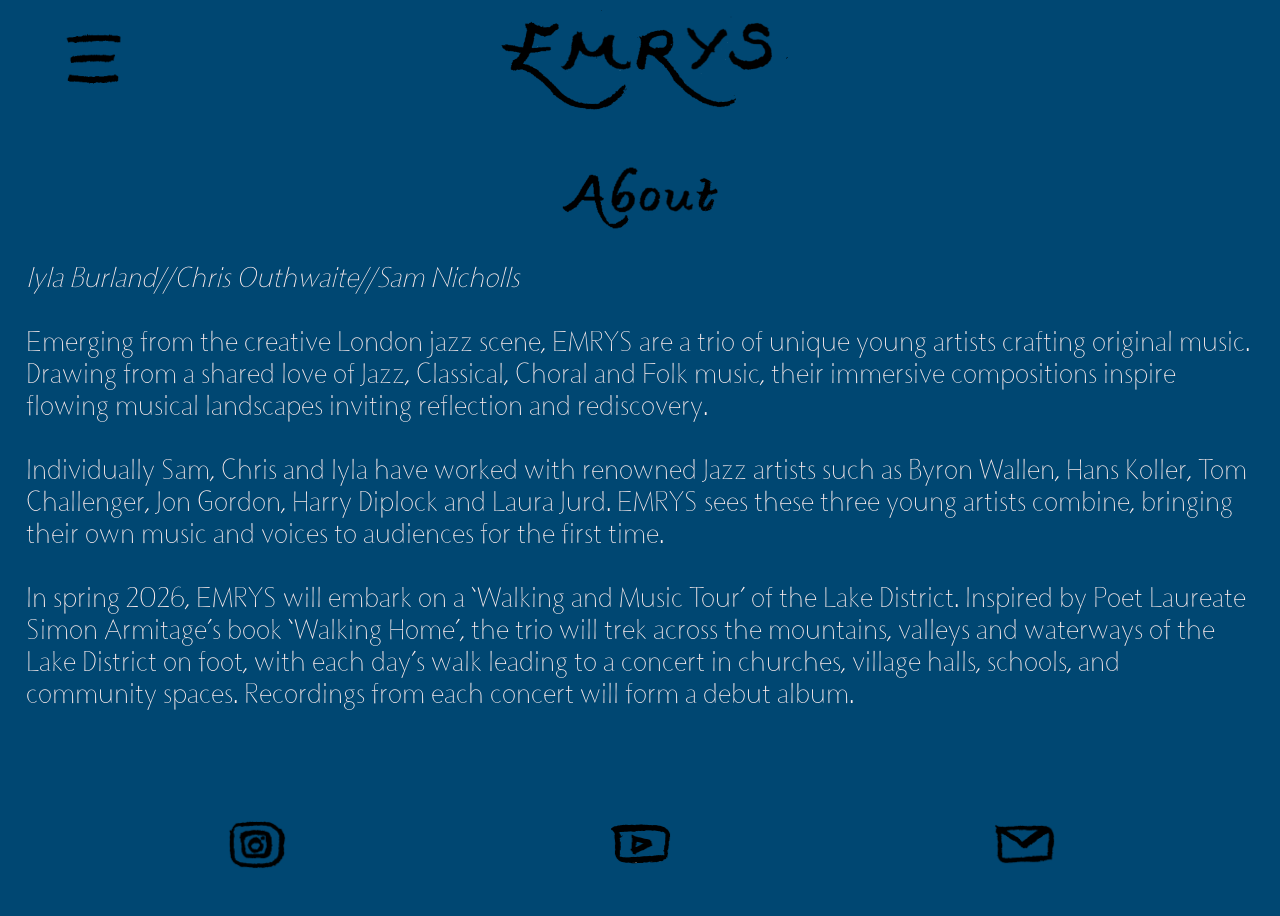
==== commit a148327f: "Add files via upload" ====
--- a/ABOUT.html
+++ b/ABOUT.html
@@ -25,12 +25,6 @@
         <style>
 
             
-            @media only screen and (max-width: 1500px), (pointer: coarse) {body {width: 100vw; height: 100vh; background-color: rgb(156, 8, 0); background-position: center top; background-size: auto 100vh; background-repeat: no-repeat; background-attachment: scroll; overflow: hidden;}}
-
-            @media only screen and (min-width: 1500px) {body {width: 100vw; height: 100vh; background-color: rgb(156, 8, 0); background-position: center; background-size: contain; background-repeat: no-repeat; background-attachment: fixed;}}
-
-          
-            button {background-color: rgba(0, 128, 0, 0); opacity: 100%;}
            
 
 
@@ -71,22 +65,29 @@
               <div class="dropdown-small"> 
                 <button onclick="myFunction(); menubuttonrotate(); blockhide()" class="dropbtn"><img class="menu-items" id="menulogorotate" style="text-align: center; text-justify: center; transform: translate(0vw, -0.5vh);" src="menulogo.png" alt="Menu"></button>
                   <div id="myDropdown" class="dropdown-content-small">
+                    
                     <div class="headercontentsmall" style="margin-top: 15vh;">
                       <div></div>
-                      <div> <a style="height: 10vh; padding-top: 5vh;" href="ABOUT.html"><img style="transform: translate(0%,0%); position: relative; place-items: right; align-items: right; text-align: right; filter: invert(100%);" class="about" src="ABOUT.png" alt="About EMRYS"></a></a></div>
+                      <div> <a style="height: 10vh; padding-top: 5vh;" href="ABOUT.html"><img style="transform: translate(0%,0%); position: relative; place-items: right; align-items: right; text-align: right; filter: invert(100%);" class="about" src="ABOUT2.png" alt="About EMRYS"></a></a></div>
                       <div></div>
                     
                     </div>
 
                     <div class="headercontentsmall" style="margin-top: 30vh;">
                       <div></div>
-                      <div> <a style="height: 17vh; padding-top: 2.5vh;" href="WALKING-TOUR.html"><img style="transform: translate(0%,0%); place-items: center; filter: invert(100%);" class="mountain" src="MOUNTAIN.png" alt="EMRYS Walking Tour 2026"></a></div>
+                      <div> <a style="height: 10vh; padding-top: 3vh;" href="LISTEN.html"><img style="transform: translate(0%,0%); place-items: center; filter: invert(100%);" class="about" src="LISTEN.png" alt="Listen to EMRYS"></a></div>
+                      <div></div>
+                    </div>
+
+                    <div class="headercontentsmall" style="margin-top: 45vh;">
+                      <div></div>
+                      <div> <a style="height: 10vh; padding-top: 3vh;" href="PAST-PROJECTS.html"><img style="transform: translate(0%,0%); place-items: center; filter: invert(100%);" class="about" src="PASTPROJECTS.png" alt="Past Projects"></a></div>
                       <div></div>
                     </div>
                     
-                    <div class="headercontentsmall" style="margin-top: 49.5vh;">
-                      <div></div>
-                      <div><a style="height: 22vh; padding-top: 2.5vh;" href="UPCOMING-GIGS.html"><img style="transform: translate(0%,0%); place-items: center; filter: invert(100%);" class="double-bass" src="UPCOMING-GIGS.png" alt="EMRYS Upcoming Concerts"></a></div>
+                    <div class="headercontentsmall" style="margin-top: 60vh;">
+                      <div></div>
+                      <div><a style="height: 10vh; padding-top: 3vh;" href="UPCOMING-GIGS.html"><img style="transform: translate(0%,0%); place-items: center; filter: invert(100%);" class="about" src="UPCOMING.png" alt="Upcoming Concerts"></a></div>
                       <div></div>
                     </div>
                   </div>
@@ -97,7 +98,7 @@
         </div> 
 
 <div id="headershrunk" class="headershrink">
-          <div><img style="height: 5vh;" src="EMRYSLOGOFAVICON.png" alt=""></div>
+          <div><a href="index.html"><img style="height: 5vh;" src="EMRYSLOGOFAVICON.png" alt="EMRYS Homepage"></a></div>
           <div></div>
           <div></div>
         </div>
@@ -113,10 +114,11 @@
                   <div class="dropdown-large"> 
                     <button class="dropbtn"><a href="index.html"><img class="logo" src="EMRYSLOGO.png" alt="EMRYS Homepage"></a></button>
                       <div id="myDropdown" class="dropdown-content-large">
-                          <a href="ABOUT.html"><img style="transform: translate(20%,70%); filter: invert(100%);" class="about" src="ABOUT.png" alt="About EMRYS"></a></a>
-                          <a href="WALKING-TOUR.html"><img style="transform: translate(7%,-20%); filter: invert(100%);" class="mountain" src="MOUNTAIN.png" alt="EMRYS Walking Tour 2026"></a>
-                          <a href="UPCOMING-GIGS.html"><img style="transform: translate(50%,20%); filter: invert(100%);" class="double-bass" src="UPCOMING-GIGS.png" alt="EMRYS Upcoming Concerts"></a>
-                  </div>
+                          <a style="height: 8vh;" href="ABOUT.html"><img style=" filter: invert(100%);" class="about" src="ABOUT2.png" alt="About EMRYS"></a></a>
+                          <a style="height: 8vh;" href="LISTEN.html"><img style=" filter: invert(100%);" class="about" src="LISTEN.png" alt="Listen to EMRYS"></a>
+                          <a style="height: 8vh;" href="PAST-PROJECTS.html"><img style=" filter: invert(100%);" class="about" src="PASTPROJECTS.png" alt="Past Projects"></a>
+                          <a style="height: 8vh;" href="UPCOMING-GIGS.html"><img style=" filter: invert(100%);" class="about" src="UPCOMING.png" alt="Upcoming Concerts"></a>
+                        </div>
             </div>
             <div></div>
             <div></div>
@@ -138,15 +140,16 @@
             
         </div>
 
+        
 
         <div class="block" id="blockhide">
           
 
-
+<div style="position: fixed; opacity: 0;"><h1>ABOUT</h1></div>
         
             <div class="block-text">
               
-              <h1>About EMRYS</h1>
+              <div style="text-align: center;"><img class="pageheader" src="ABOUT2.png" alt="ABOUT"></div>
                 
                 <p><i>Iyla Burland//Chris Outhwaite//Sam Nicholls</i>
                   <br><br>
@@ -166,9 +169,23 @@
                 
                 
                 </p>
-              <br><br><br><br><br><br><br><br><br><br>
+              
+                <br><br>
+
+          
               </div>
             
+              <!--
+              <div class="menuflow">
+            
+            <div><a target="_blank" href="https://www.instagram.com/emrys_music_/"><img style="text-align: center; filter: invert(0%);" class="menu-items" src="INSTAGRAM.png" alt="EMRYS Instagram"></a></div>
+            <div><a target="_blank" href="https://www.youtube.com/watch?v=WxBNK2othuY&list=PLcSSja10ypCjxff4FdkxzLwWzj-yuNwCM"><img style="text-align: center; filter: invert(0%);" class="menu-items" src="YOUTUBE.png" alt="EMRYS Youtube"></a></div>
+            <div><a href="CONTACT.html"><img style="text-align: center; filter: invert(0%);" class="menu-items" src="CONTACT.png" alt="EMRYS Contact Page"></a></div>
+            
+            
+        </div>
+-->
+        <br><br>
 </div>
 
         <script>
--- a/style.css
+++ b/style.css
@@ -1,5 +1,17 @@
 /*@media only screen and (max-width: 1500px) {.emrys {padding-left: 2%;}}*/
 /*pointer coarse*/
+
+@media only screen and (max-width: 1500px), (pointer: coarse) {body {width: 100vw; height: 100vh; background-color: rgb(0, 71, 114); background-position: center top; background-size: auto 100vh; background-repeat: no-repeat; background-attachment: scroll; overflow: hidden;}}
+
+            @media only screen and (min-width: 1500px) {body {width: 100vw; height: 100vh; background-color: rgb(0, 71, 114); background-position: center; background-size: contain; background-repeat: no-repeat; background-attachment: fixed;}}
+
+          
+            button {background-color: rgba(0, 128, 0, 0); opacity: 100%;}
+
+
+
+
+
 
 @media only screen and (max-width: 1500px),
 (pointer: coarse) {
@@ -17,14 +29,38 @@
         grid-template-columns: 1fr 1fr 1fr;
         align-items: center;
         justify-items: center;
+        opacity: 1;
+        visibility: visible;
+        transition: 0.1s ease;
+        
+        background-color: rgb(0, 71, 114);
+    }
+}
+
+
+@media only screen and (max-width: 1500px),
+(pointer: coarse) {
+    .menuflow {
+        z-index: 100;
+        padding-top: 5vh;
+        position: relative;
+        padding-left: 5vw;
+        padding-right: 5vw;
+        bottom: 0;
+        left: 0;
+        right: 0;
+        padding-bottom: 2vh;
+        display: grid;
+        grid-template-columns: 1fr 1fr 1fr;
+        align-items: center;
+        justify-items: center;
         visibility: visible;
         opacity: 1;
         transition: opacity 0.2s ease;
-        background-color: rgb(156, 8, 0);
-    }
-}
-
-.menu.menuhide {opacity: 0;}
+        background-color: rgb(0, 71, 114);
+    }
+}
+.menu.menuhide {visibility: hidden; opacity: 0;}
 
 /*POINTER COARSE*/
 @media only screen and (max-width: 900px),
@@ -82,11 +118,16 @@
         align-items: center;
         justify-items: center;
         visibility: visible;
-        transition: visibility 0.1s ease;
-    }
-}
-
-.headersmall.headersmallhide {visibility: hidden;}
+        opacity: 1;
+        transition: 0.1s ease;
+    }
+}
+
+.headersmall.headersmallhide {visibility: hidden; opacity: 0;}
+
+@media only screen and (min-width: 1500px) {
+    .headershrink {visibility: hidden; opacity: 0;}
+}
 
 @media only screen and (max-width: 1500px),
 (pointer: coarse) {
@@ -104,15 +145,18 @@
         align-items: left;
         justify-items: left;
         opacity: 0;
+        visibility: hidden;
         background-color: white;
         filter: invert(100%);
-        transition: opacity 0.2s ease;
-    }
-}
-
-.headershrink.showheadershrunk {opacity: 1; transform: translateY(0);}
-
-
+        transition: 0.2s ease;
+    }
+}
+
+@media only screen and (max-width: 1500px){
+
+.headershrink.showheadershrunk {opacity: 1; transform: translateY(0); visibility: visible;}
+
+}
 
 
 
@@ -126,12 +170,13 @@
         left: 0;
         right: 0;
         display: grid;
-        padding-left: 5vw;
-        padding-right: 5vw;
+        padding-left: 25vw;
+        
         grid-template-columns: 1fr 1fr 1fr;
         align-items: center;
         justify-items: center;
         visibility: visible;
+        width: 50vw;
     }
 }
 
@@ -229,10 +274,11 @@
     }
 }
 
-@media only screen and (max-width: 420px),
+@media only screen and (max-width: 1500px),
 (pointer: coarse) {
     .about {
-        width: 17vmax;
+        height: 10vmin;
+        width: auto;
         filter: sepia(100%) saturate(100%);
     }
 }
@@ -334,7 +380,7 @@
         scrollbar-track-color: none;
         
         scrollbar-color: rgb(0, 0, 0);
-        background-color: rgba(156, 8, 0);
+        background-color: rgb(0, 71, 114);
         
     /*
         backdrop-filter: blur(8px);
@@ -591,7 +637,7 @@
 
 @media only screen and (min-width: 1500px) {
     .menu {
-        z-index: 10;
+        
         position: fixed;
         bottom: 0;
         left: 0;
@@ -603,8 +649,32 @@
         grid-template-columns: 1fr 1fr 1fr;
         align-items: center;
         justify-items: center;
-        background-color: rgb(156, 8, 0);
+        background-color: rgb(0, 71, 114);
         z-index: 100;
+        padding-top: 2vh;
+        visibility: visible;
+        opacity: 1;
+        transition: 0.1s ease;
+    }
+}
+
+@media only screen and (min-width: 1500px) {
+    .menuflow {
+        
+        position: relative;
+        bottom: 0;
+        left: 0;
+        right: 0;
+        padding-bottom: 2vh;
+        padding-left: 0vw;
+        padding-right: 0vw;
+        display: grid;
+        grid-template-columns: 1fr 1fr 1fr;
+        align-items: center;
+        justify-items: center;
+        background-color: rgb(0, 71, 114);
+        z-index: 100;
+        padding-top: 2vh;
     }
 }
 
@@ -735,9 +805,9 @@
     }
 }
 
-@media only screen and (min-width: 420px) {
+@media only screen and (min-width: 1500px) {
     .about {
-        width: 20vmin;
+        height: 8vh;
         filter: sepia(100%) saturate(100%);
     }
 }
@@ -903,18 +973,41 @@
         scrollbar-track-color: none;
         
         scrollbar-color: rgb(0,0,0);
-        backdrop-filter: blur(8px);
+        /*backdrop-filter: blur(8px);
   -webkit-backdrop-filter: blur(8px);
   mask-image: linear-gradient(to top, transparent 0%, black 1%);
-  -webkit-mask-image: linear-gradient(to top, transparent 0%, black 1%);
+  -webkit-mask-image: linear-gradient(to top, transparent 0%, black 1%);*/
   
         
         
     }
 }
 
-
+@media only screen and (max-width:900px) {
+    .pageheader
+    {
+        height: 8vh; padding-top: 5vh;
+    }
+}
+
+
+@media only screen and (min-width:900px) and (max-width:1500px) {
+    .pageheader {
+        height: 8vh;
+        padding-top: 5vh;
+    }
+}
+
+@media only screen and (min-width:1500px) {
+    .pageheader {
+        height: 8vh;
+        
+    }
+}
     
+
+.hoverinvert:hover {filter: invert(100%);}
+
 @media only screen and (min-width: 1500px) {
     .block-text {
         width: 48vw; margin-left: 26vw; padding-top: 15vh;
@@ -937,14 +1030,14 @@
     font-weight: bold;
     color: rgb(255, 239, 239);
     z-index: 0;
-    text-align: center;
+    text-align: left;
 }
 
 h2 {
     font-family: Evening-Regular;
     color: rgb(255, 239, 239);
     z-index: 0;
-    text-align: center;
+    text-align: left;
 }
 
 a {
@@ -968,7 +1061,7 @@
     font-weight: normal;
     color: rgb(255, 239, 239);
     z-index: 0;
-    text-align: center;
+    text-align: left;
 }
 }
 
@@ -978,7 +1071,7 @@
     font-weight: normal;
     color: rgb(255, 239, 239);
     z-index: 0;
-    text-align: center;
+    text-align: left;
 }
 }
 
@@ -1091,7 +1184,7 @@
     z-index: 1000;
     align-items: center;
     text-align: center;
-
+    
 
 
 }
@@ -1104,9 +1197,9 @@
     background-color: none;
     width: 34vmin;
     z-index: 1000;
-    align-items: center;
-    text-align: center;
-    
+    align-items: left;
+    text-align: left;
+    place-items: left;
 
 }
 
@@ -1118,13 +1211,15 @@
     text-decoration: none;
     display: grid;
     width: device-width;
-    grid-template-rows: 1fr 1fr 1fr;
+    grid-template-rows: 1fr 1fr 1fr 1fr;
     font-family: Evening-Regular;
     font-weight: Bold;
     z-index: 1000;
     align-items: center;
     justify-content: center;
     place-items: center;
+    
+    
 
 
 
@@ -1137,7 +1232,7 @@
     text-decoration: none;
     display: grid;
     height: 15vmin;
-    grid-template-rows: 1fr 1fr 1fr;
+    grid-template-rows: 1fr 1fr 1fr 1fr;
     font-family: Evening-Regular;
     font-weight: Bold;
     z-index: 1000;
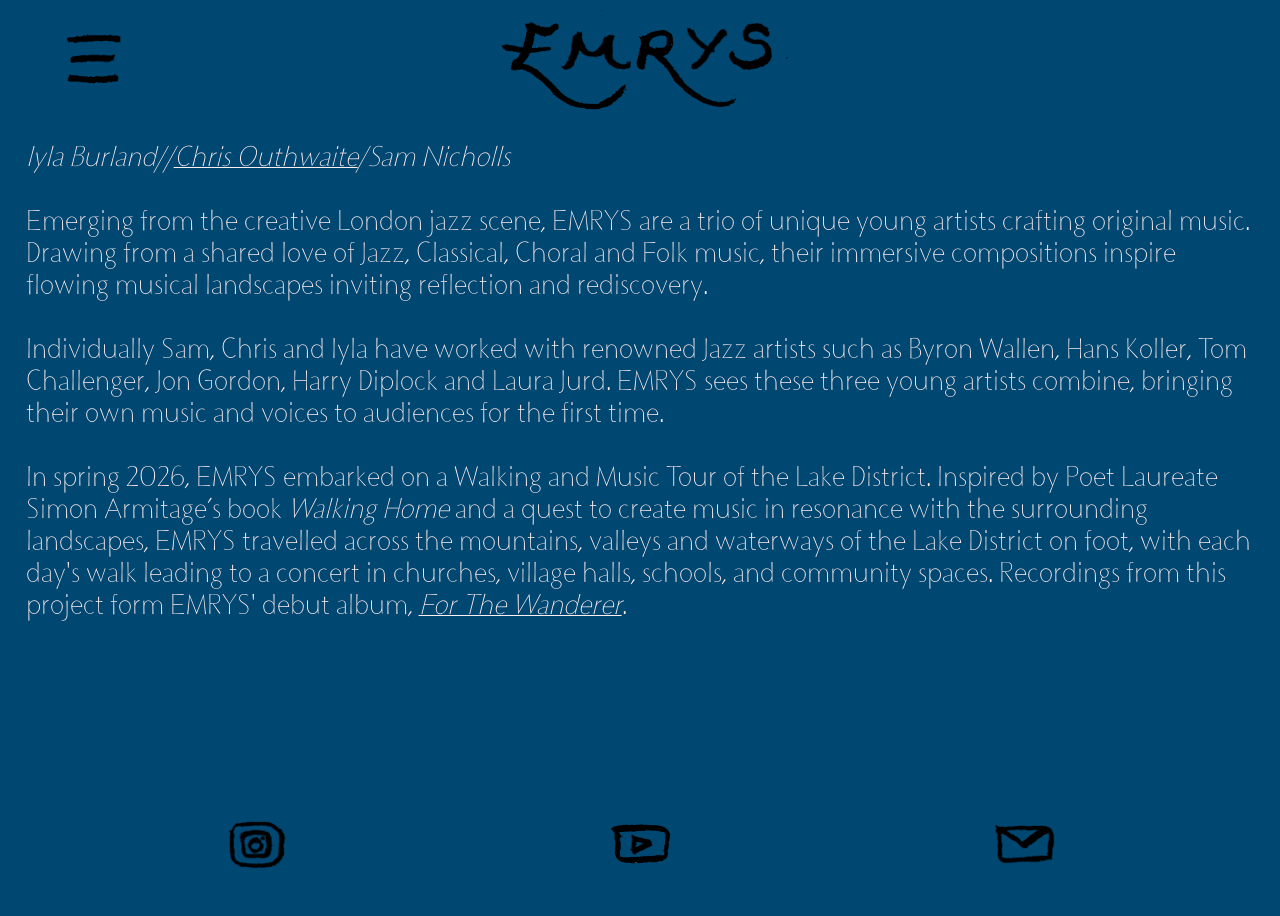
==== commit f4e55bf2: "Add files via upload" ====
--- a/ABOUT.html
+++ b/ABOUT.html
@@ -149,9 +149,9 @@
         
             <div class="block-text">
               
-              <div style="text-align: center;"><img class="pageheader" src="ABOUT2.png" alt="ABOUT"></div>
+              <!-- <div style="text-align: center;"><img class="pageheader" src="ABOUT2.png" alt="ABOUT"></div>-->
                 
-                <p><i>Iyla Burland//Chris Outhwaite//Sam Nicholls</i>
+                <p><i>Iyla Burland//<a class="hoverinvert" target="_blank" href="https://www.instagram.com/chris_outh/"><u>Chris Outhwaite</u></a>/Sam Nicholls</i>
                   <br><br>
                 
                 Emerging from the creative London jazz scene, EMRYS are a trio of unique young artists crafting original music. Drawing
@@ -162,10 +162,11 @@
                 Challenger, Jon Gordon, Harry Diplock and Laura Jurd. EMRYS sees these three young artists combine, bringing their own
                 music and voices to audiences for the first time.
                 <br><br>
-                In spring 2026, EMRYS will embark on a ‘Walking and Music Tour’ of the Lake District. Inspired by Poet Laureate Simon
-                Armitage’s book ‘Walking Home’, the trio will trek across the mountains, valleys and waterways of the Lake District on
-                foot, with each day’s walk leading to a concert in churches, village halls, schools, and community spaces. Recordings
-                from each concert will form a debut album.
+                In spring 2026, EMRYS embarked on a Walking and Music Tour of the Lake District.
+                Inspired by Poet Laureate Simon Armitage’s book <i>Walking Home</i> and a quest to create music in resonance with the
+                surrounding landscapes, EMRYS travelled across the mountains, valleys and waterways of the Lake District on foot, with
+                each day's walk leading to a concert in churches, village halls, schools, and community spaces. Recordings from this
+                project form EMRYS' debut album, <a class="hoverinvert" href="LISTEN.html"><i><u>For The Wanderer</u></i></a>.
                 
                 
                 </p>
--- a/style.css
+++ b/style.css
@@ -11,7 +11,7 @@
 
 
 
-
+u {font-weight: normal; text-decoration-thickness: 0;}
 
 @media only screen and (max-width: 1500px),
 (pointer: coarse) {
@@ -408,14 +408,14 @@
 @media only screen and (max-width: 420px),
 (pointer: coarse) {
     h1 {
-        font-size: 8vmin
+        font-size: 5vmin
     }
 }
 
 @media only screen and (max-width: 420px),
 (pointer: coarse) {
     h2 {
-        font-size: 7vmin
+        font-size: 5vmin
     }
 }
 
@@ -429,9 +429,11 @@
 @media only screen and (max-width: 420px),
 (pointer: coarse) {
     a {
-        font-size: 5vmin;
-    }
-}
+        font-size: 5vmin; font-weight: normal;
+    }
+}
+
+i {font-weight: normal;}
 
 @media only screen and (max-width: 420px),
 (pointer: coarse) {
@@ -885,13 +887,13 @@
 
 @media only screen and (min-width: 420px) {
     h1 {
-        font-size: 7vmin;
+        font-size: 3vmin; font-weight: bold;
     }
 }
 
 @media only screen and (min-width: 420px) {
     h2 {
-        font-size: 6vmin;
+        font-size: 3vmin;
     }
 }
 
@@ -1006,11 +1008,35 @@
 }
     
 
+
+
+@media only screen and (max-width:900px) {
+    .pageheaderwalkingtour
+    {
+        height: 17vh; padding-top: 5vh;
+    }
+}
+
+
+@media only screen and (min-width:900px) and (max-width:1500px) {
+    .pageheaderwalkingtour {
+        height: 15vh;
+        padding-top: 5vh;
+    }
+}
+
+@media only screen and (min-width:1500px) {
+    .pageheaderwalkingtour {
+        height: 20vh;
+        
+    }
+}
+
 .hoverinvert:hover {filter: invert(100%);}
 
 @media only screen and (min-width: 1500px) {
     .block-text {
-        width: 48vw; margin-left: 26vw; padding-top: 15vh;
+        width: 48vw; margin-left: 30vw; padding-top: 15vh;
         
     }
 }
@@ -1133,7 +1159,7 @@
     .dropbtn {
         position: fixed;
         top: 3vh;
-        left: 10vw;
+        left: 8vw;
         width: 34vmin;
         height: 12vmin;
         font-family: Evening-Regular;
@@ -1171,6 +1197,7 @@
     left: 10vw;
     padding-top: 0vh;
     z-index: 1000;
+    
 }
 
 /* Dropdown Content (Hidden by Default) */
@@ -1193,13 +1220,14 @@
     display: none;
     position: fixed;
     top: 15vh;
-    left: 10vw;
+    left: 4vw;
     background-color: none;
-    width: 34vmin;
+   
     z-index: 1000;
-    align-items: left;
-    text-align: left;
-    place-items: left;
+    align-items: right;
+    text-align: right;
+    place-items: right;
+    justify-items: right;
 
 }
 
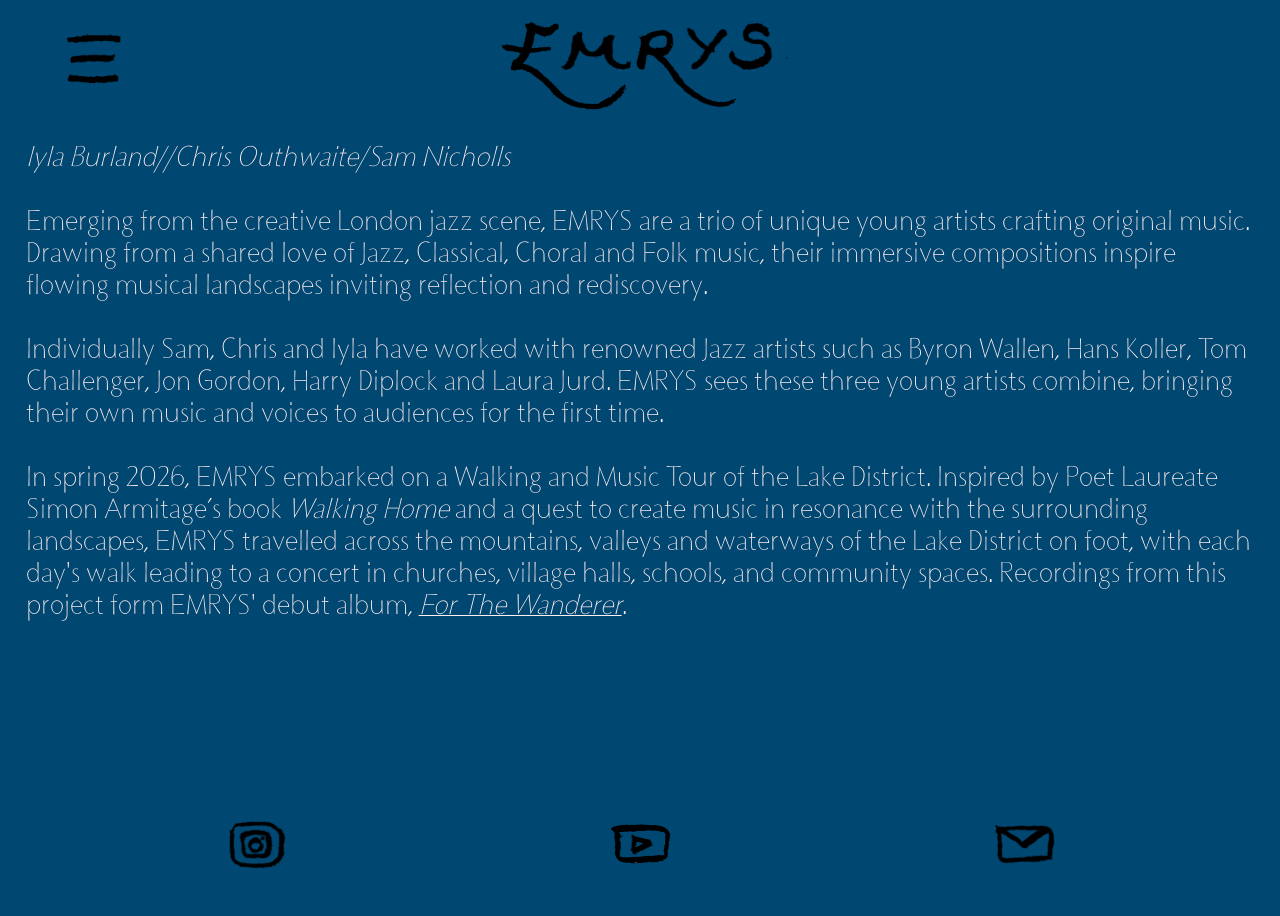
==== commit fd0f0150: "Add files via upload" ====
--- a/ABOUT.html
+++ b/ABOUT.html
@@ -151,7 +151,7 @@
               
               <!-- <div style="text-align: center;"><img class="pageheader" src="ABOUT2.png" alt="ABOUT"></div>-->
                 
-                <p><i>Iyla Burland//<a class="hoverinvert" target="_blank" href="https://www.instagram.com/chris_outh/"><u>Chris Outhwaite</u></a>/Sam Nicholls</i>
+                <p><i>Iyla Burland//<a class="hoverinvert" target="_blank" href="https://www.instagram.com/chris_outh/">Chris Outhwaite</a>/Sam Nicholls</i>
                   <br><br>
                 
                 Emerging from the creative London jazz scene, EMRYS are a trio of unique young artists crafting original music. Drawing
--- a/style.css
+++ b/style.css
@@ -471,7 +471,7 @@
     }
 }
 
-@media only screen and (max-width: 600px),
+@media only screen and (max-width: 900px),
 (pointer: coarse) {
     .picgrid {
         display: grid;
@@ -500,10 +500,10 @@
     }
 }
 
-@media only screen and (max-width: 600px),
+@media only screen and (max-width: 900px),
 (pointer: coarse) {
     .collagesolo {
-        width: 60%;
+        width: 90%;
     }
 }
 
@@ -910,6 +910,8 @@
         font-size: 3vmin;
     }
 }
+
+
 
 @media only screen and (min-width: 420px) {
     .link-pic {
@@ -922,11 +924,11 @@
     }
 }
 
-@media only screen and (min-width: 600px) {
+@media only screen and (min-width: 900px) {
     .picgrid {
         display: grid;
         grid-template-columns: 1fr 1fr;
-        column-gap: 1vw;
+        column-gap: 0;
         
     }
 }
@@ -951,7 +953,7 @@
     }
 }
 
-@media only screen and (min-width: 600px) {
+@media only screen and (min-width: 900px) {
     .collagesolo {
         width: 60%;
     }
@@ -1036,7 +1038,7 @@
 
 @media only screen and (min-width: 1500px) {
     .block-text {
-        width: 48vw; margin-left: 30vw; padding-top: 15vh;
+        width: 48vw; margin-left: 26vw; padding-top: 15vh;
         
     }
 }
@@ -1070,7 +1072,7 @@
     text-decoration: none;
     color: rgb(255, 239, 239);
     font-family: evening-regular;
-    font-weight: bold;
+    font-weight: normal;
 }
 
 .link-pic {
@@ -1159,7 +1161,7 @@
     .dropbtn {
         position: fixed;
         top: 3vh;
-        left: 8vw;
+        left: 4vw;
         width: 34vmin;
         height: 12vmin;
         font-family: Evening-Regular;
@@ -1216,11 +1218,13 @@
 
 }
 
+hr {color: white; border-top: none;}
+
 .dropdown-content-large {
     display: none;
     position: fixed;
     top: 15vh;
-    left: 4vw;
+    left: 0vw;
     background-color: none;
    
     z-index: 1000;
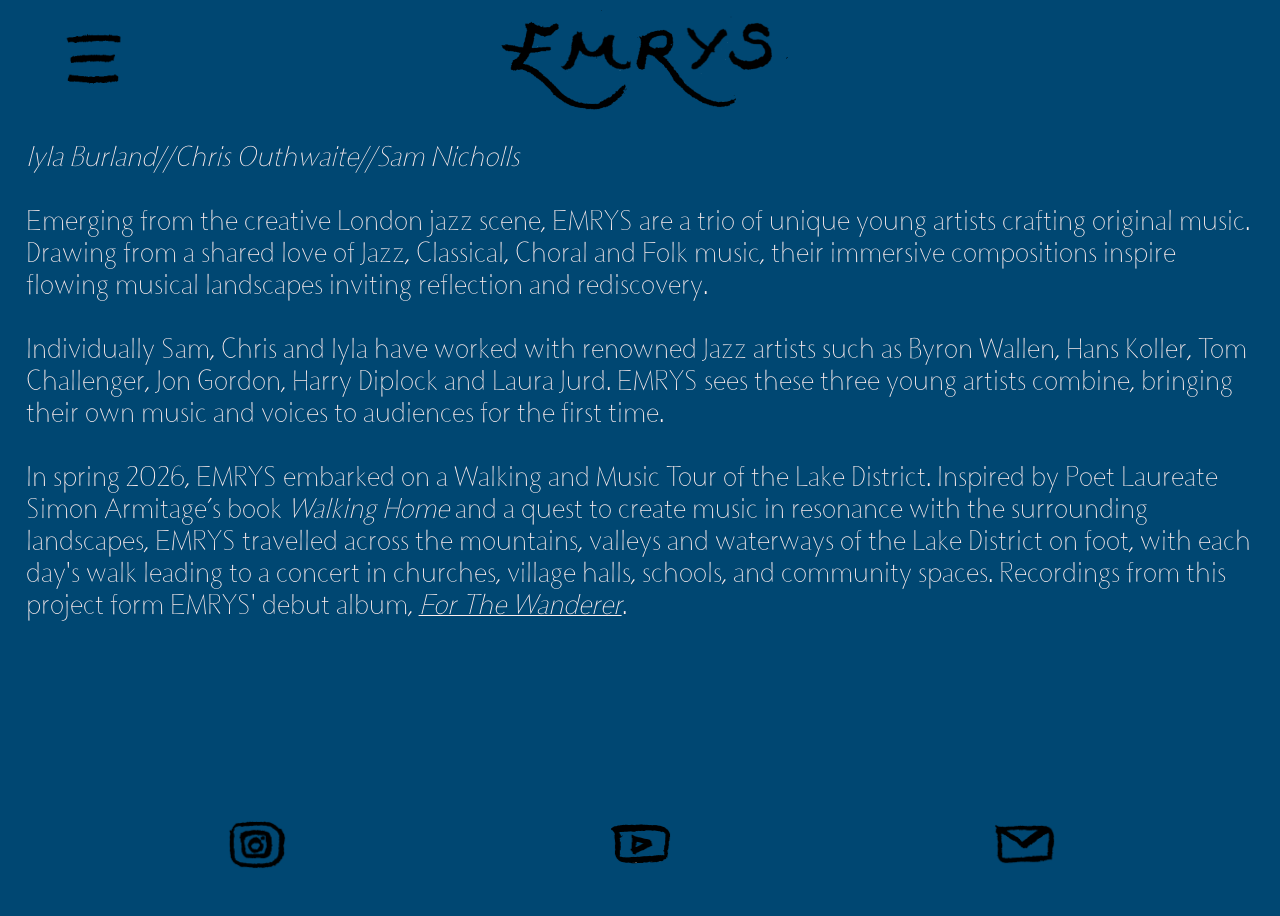
==== commit df762bf7: "Add files via upload" ====
--- a/ABOUT.html
+++ b/ABOUT.html
@@ -151,7 +151,7 @@
               
               <!-- <div style="text-align: center;"><img class="pageheader" src="ABOUT2.png" alt="ABOUT"></div>-->
                 
-                <p><i>Iyla Burland//<a class="hoverinvert" target="_blank" href="https://www.instagram.com/chris_outh/">Chris Outhwaite</a>/Sam Nicholls</i>
+                <p><i>Iyla Burland//<a class="hoverinvert" target="_blank" href="https://www.instagram.com/chris_outh/">Chris Outhwaite</a>//Sam Nicholls</i>
                   <br><br>
                 
                 Emerging from the creative London jazz scene, EMRYS are a trio of unique young artists crafting original music. Drawing
--- a/style.css
+++ b/style.css
@@ -17,7 +17,7 @@
 (pointer: coarse) {
     .menu {
         z-index: 100;
-        padding-top: 5vh;
+        padding-top: 2.5vh;
         position: fixed;
         padding-left: 5vw;
         padding-right: 5vw;
